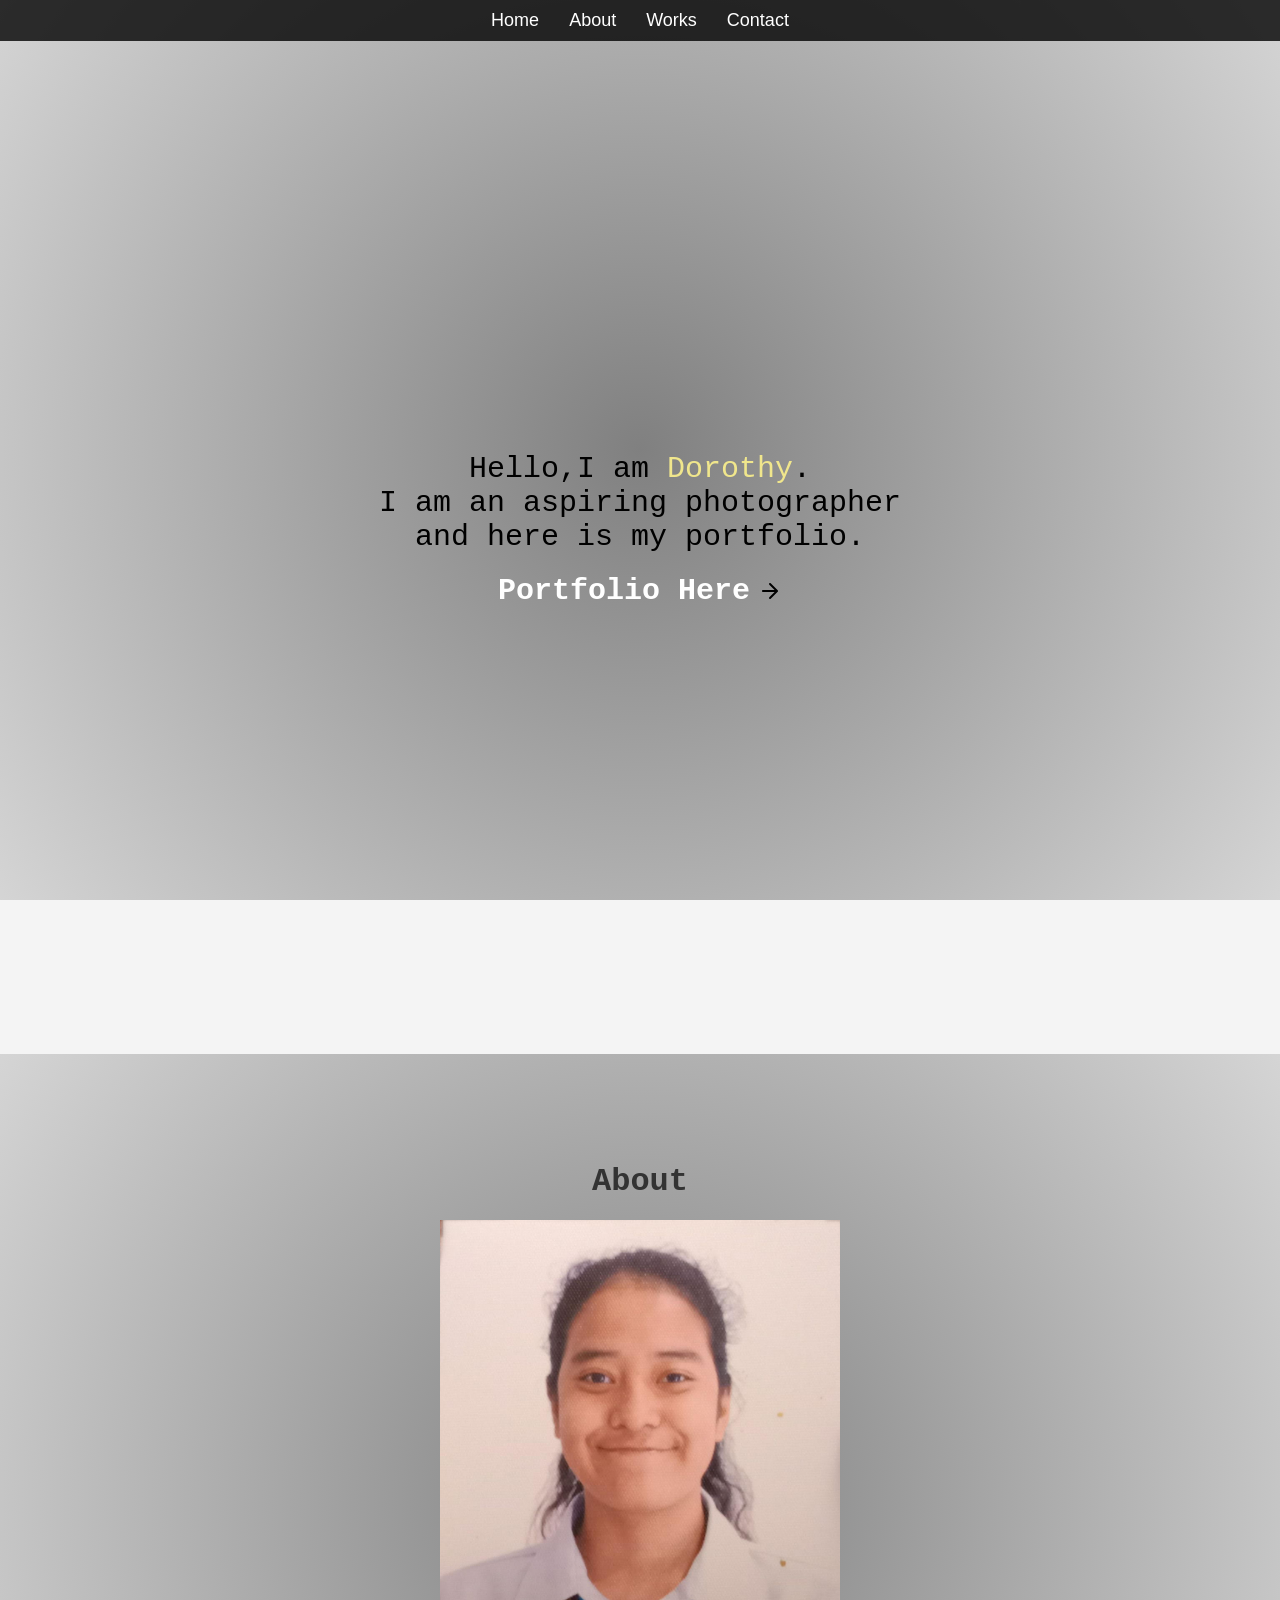
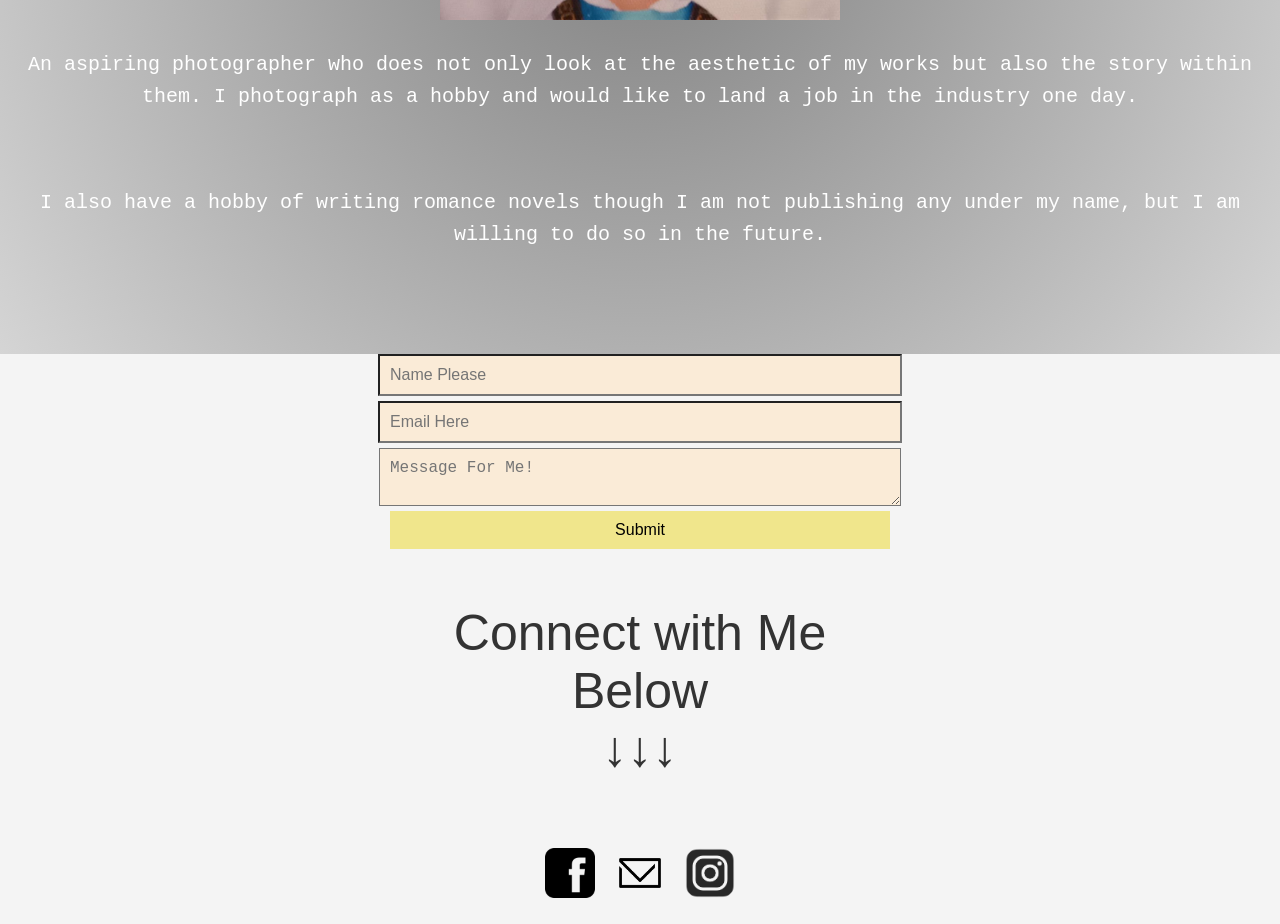
==== index.html @ fb5cefd1 "Update index.html" ====
<!DOCTYPE html>
<html lang="en"
<head>
  <meta charset="UTF-8" />
  <meta name="viewport" content=
  "width=device-width,initial-scale=1" />
  <title> Dorothy • Portfolio </title>
  <link rel="icon" href="fav.png" />
  <script defer="defer" src=
  "webpr.js"></script>
  <link href="main.css" rel="stylesheet" />
</head>
<body>
  
  <div class="hero" id="hero">
    <div class="canvas">
      <canvas class="connecting-dots"></canvas>
    </div>
    <div class="heading">
      <div class="heading__line-1">
        Hello,I am<span style="color:khaki"> Dorothy</span>.
      </div>
      <div class="heading__line-2">
        I am an aspiring photographer
        <br>
        and here is my portfolio.
      </div><a href="#about" class="heading__link">
      <div class="heading-cta">
        Portfolio Here <svg class="heading__arrow"
        xmlns="http://www.w3.org/2000/svg" width="24" height="24"
        viewbox="0 0 24 24">
        <title>arrow-right</title>
        <path d=
        "M11.293 5.707l5.293 5.293h-11.586c-0.552 0-1 0.448-1 1s0.448 1 1 1h11.586l-5.293 5.293c-0.391 0.391-0.391 1.024 0 1.414s1.024 0.391 1.414 0l7-7c0.092-0.092 0.166-0.202 0.217-0.324 0.101-0.245 0.101-0.521 0-0.766-0.049-0.118-0.121-0.228-0.217-0.324l-7-7c-0.391-0.391-1.024-0.391-1.414 0s-0.391 1.024 0 1.414z">
        </path></svg>
      </div></a>
    </div>
  </div>
  <nav class="navigation-bar">
    <ul class="navigation">
      <li class="navigation__item navigation__item--active" id=
      "nav-hero">
        <a href="#hero">Home</a>
      </li>
      <li class="navigation__item" id="nav-about">
        <a href="#about">About</a>
      </li>
      <li class="navigation__item" id="nav-projects">
        <a href="#projects">Works</a>
      </li>
      <li class="navigation__item" id="nav-contact">
        <a href="#contact">Contact</a>
      </li>
    </ul>
  </nav>
  <div class="main-bg">
    <div class="canvas">
      <canvas class="canvas-2"></canvas>
    </div>
  </div>
  <section class="about" id="about">
    <h2 class="about__heading">About</h2>
    <div class="about__content">
      <div class="about__image-image"><img src="unnamed.jpg" width="400" height="400" </div>
     
           
        <p class="profile__intro"> An aspiring photographer who does not only look at the aesthetic of my works but also the story within them. I photograph as a hobby and would like to land a job in the industry one day. </p>
        <br>
        <p class="another__intro"> I also have a hobby of writing romance novels though I am not publishing any under my name, but I am willing to do so in the future.</p>
      </div>
     
  </section>
  <form class="contactform" action=
  form action="https://submit-form.com/<form-id>" method="post">
    <input class="contactform-name" name="name" placeholder=
    "Name Please" /> <input class="contactform-email" type="email"
    name="_replyto" placeholder="Email Here" /> 
    <textarea class="contactform-message" name="message"
    placeholder="Message For Me!"></textarea>
   </div><button type="button" id=
      "form-submit">Submit</button>
    </div>
</section>
<section>
  <p class="socialstext"> Connect with Me <br> Below <br> ↓↓↓ </p>
  <div class="socials">
    <a href="https://m.me/haiganae" target="_blank">
    <div class="socials__facebook"><img src=
    "fb.png" alt=
    "fb" width="20" height="20" /> </div></a>
    <a href="mailto: dorothyemmanuelle@gmail.com" target=
    "_blank">
    <div class="socials__email"><img src=
    "mail.png" width="30" height="20" /></div></a>
     <a href="https://www.instagram.com/haiganae?igsh=MWhiOTZvc3g1djZpZg==" target=
    "_blank">
    <div class="socials__insta"><img src=
    "insta.png" alt=
    "insta" width="20" height="20" /></div></a>

    </section>
</body>
</html>
---- main.css ----
body, html {
  margin: 0;
  padding: 0;
  box-sizing: border-box;
  font-family: Arial, sans-serif;
  background-color: #f4f4f4;
  color: #333;
  scroll-behavior: smooth;
      transition: background-color 0.3s, color 0.3s;
      font-family: Arial, sans-serif;
 }
 
.hero {
  display: flex;
  flex-direction: column;
  justify-content: center;
  align-items: center;
  height: 100vh;
  background: rgb(128,128,128);
background: radial-gradient(circle, rgba(128,128,128,1) 0%, rgba(255,255,255,1) 150%);
  color: #000;
  position: relative;
  text-align: center;
  font-family: 'Courier New', Courier, monospace;
  font-size: 30px;
}

.hero .heading span {
  color: #ff5252;
}

.hero a {
  color: #fff;
  text-decoration: none;
  font-weight: bold;
}

.hero .heading__link {
  margin-top: 20px;
  display: inline-block;
}

.heading-cta {
  display: flex;
  align-items: center;
  gap: 8px;
}

nav.navigation-bar {
  position: fixed;
  top: 0;
  width: 100%;
  background: rgba(0, 0, 0, 0.8);
  color: #fff;
  z-index: 10;
}

.navigation {
  list-style: none;
  display: flex;
  justify-content: center;
  padding: 10px 0;
  margin: 0;
}
.heading__link :hover {
  font-size: 20px;
  margin: 20px 0;
  line-height: 1.6;
  color: khaki;
}
nav.navigation-bar :hover {
  color: khaki;
}
.navigation__item {
  margin: 0 15px;
}

.navigation__item a {
  color: #fff;
  text-decoration: none;
  font-size: 18px;
}


.about {
  display: flex;
  flex-direction: column;
  justify-content: center;
  align-items: center;
  height: 100vh;
  background: rgb(128,128,128);
background: radial-gradient(circle, rgba(128,128,128,1) 0%, rgba(255,255,255,1) 150%);
  color: #000;
  position: relative;
  text-align: center;
  font-family: 'Courier New', Courier, monospace;
  font-size: 30px;
}

.about h2, .contact h2 {
  font-size: 2rem;
  margin-bottom: 20px;
  color: #333;
}

.profile__intro {
  font-size: 20px;
  margin: 20px 0;
  line-height: 1.6;
  color: white;
}

.another__intro {
  font-size: 20px;
  margin: 20px 0;
  line-height: 1.6;
  color: white;
}

.contactform {
  display: flex;
  flex-direction: column;
  gap: 5px;
}


.projecttitle {
  font-size: 30px;
  margin: 20px 0;
  line-height: 1.6;
  color: white;
}

.projectdescription {
  font-size: 20px;
  margin: 20px 0;
  line-height: 1.6;
  color: white;
}

.project__image-image {
  column-gap: 50% 50%
}

.projectlink :hover {
  color: khaki;
}

.contactform input, .contactform textarea, .contactform button {
  padding: 10px;
  font-size: 1rem;
  width: 100%;
  max-width: 500px;
  margin: 0 auto;
  background: antiquewhite;
}

.contactform button {
  background-color: khaki;
  color: black;
  border: none;
  cursor: pointer;
  transition: background-color 0.3s;
}

.contactform button:hover {
  background-color: khaki
}
.contact {

padding: 100px;
  text-align: center;
  background-color: #fff;
  margin: 20px auto;
  max-width: 800px;
background: rgb(128,128,128);
background: radial-gradient(circle, rgba(128,128,128,1) 0%, rgba(255,255,255,1) 150%);
}

.socials {
  display: flex;
  justify-content: center;
  gap: 20px;
  padding: 20px 0;
  
}
.socialstext {
  display: flex;
  text-align: center;
  justify-content: center;
  font-size: 50px;
  
}
.socials__facebook img,
.socials__email img,
.socials__insta img {
  width: 50px;
  height: 50px;
  transition: transform 0.3s;
}

.socials__facebook img:hover,
.socials__email img:hover,
.socials__insta img:hover {
  transform: scale(1.2);
  color: khaki;
}
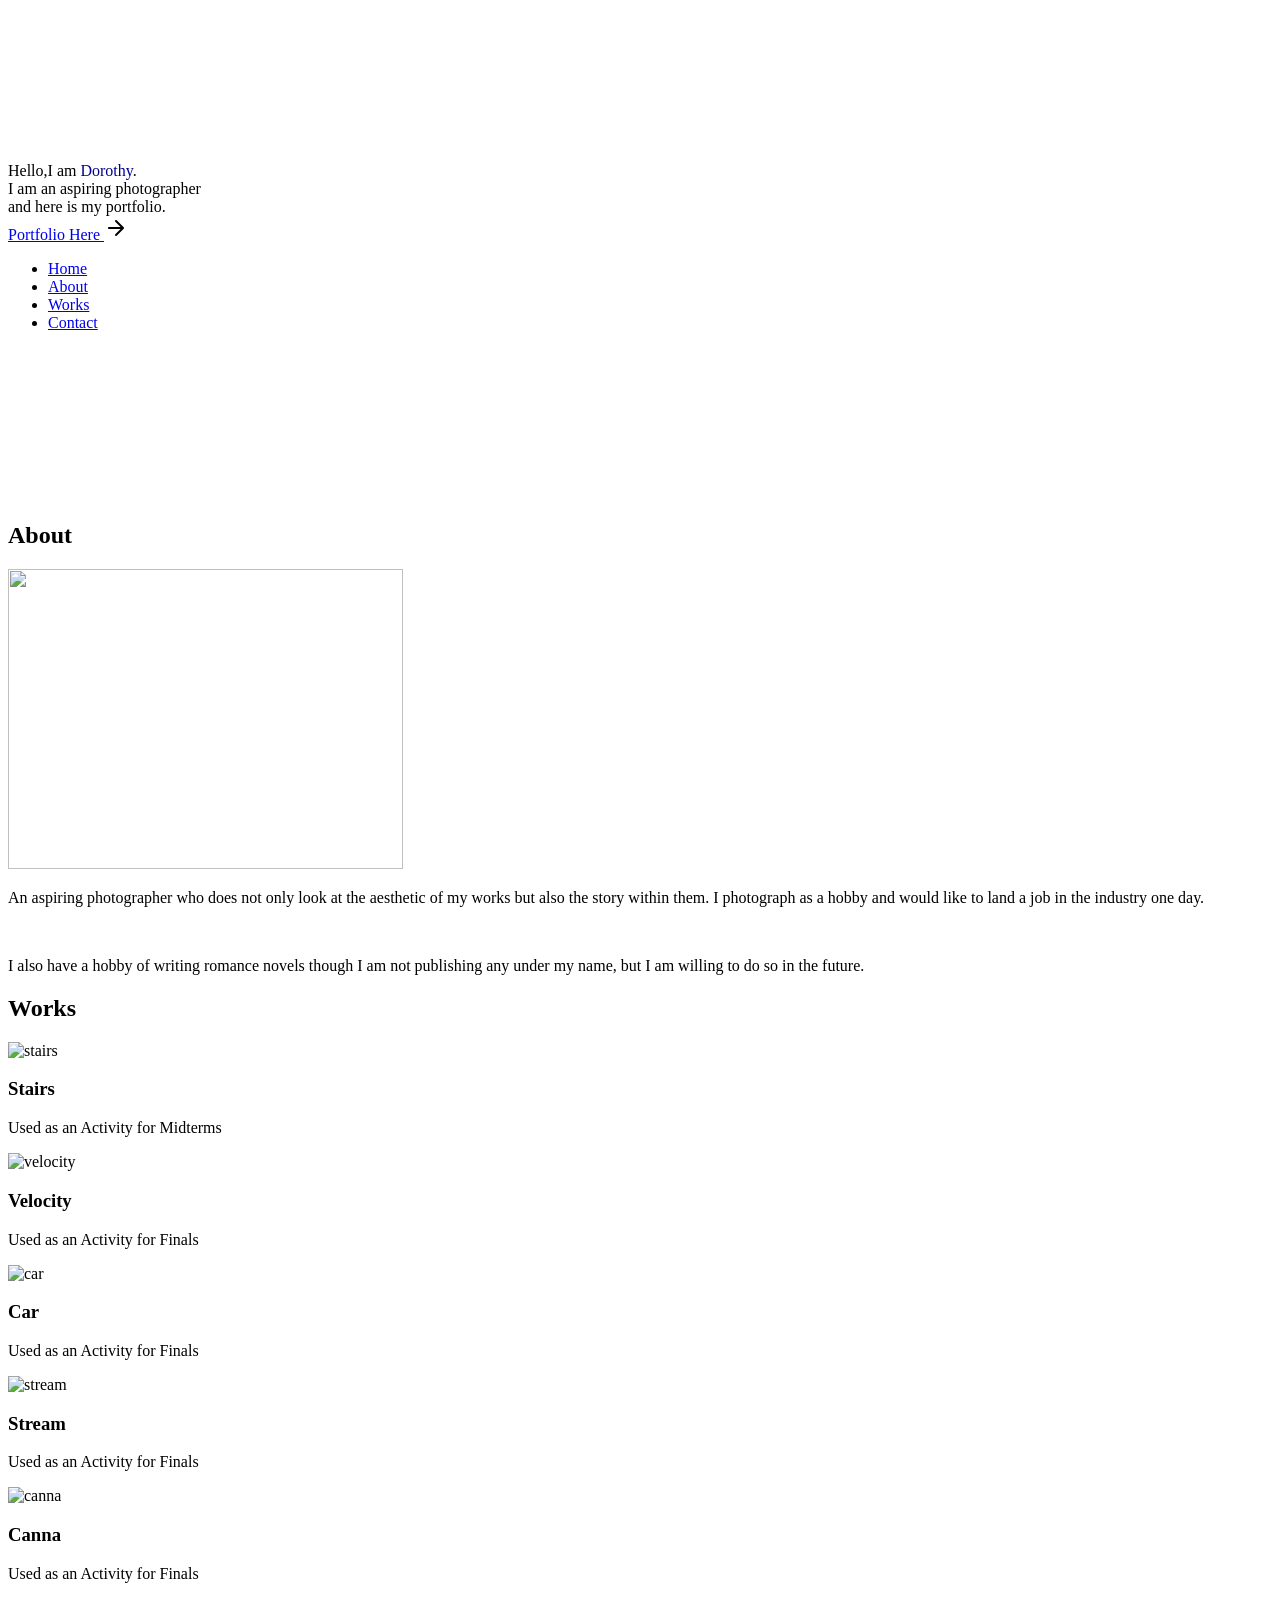
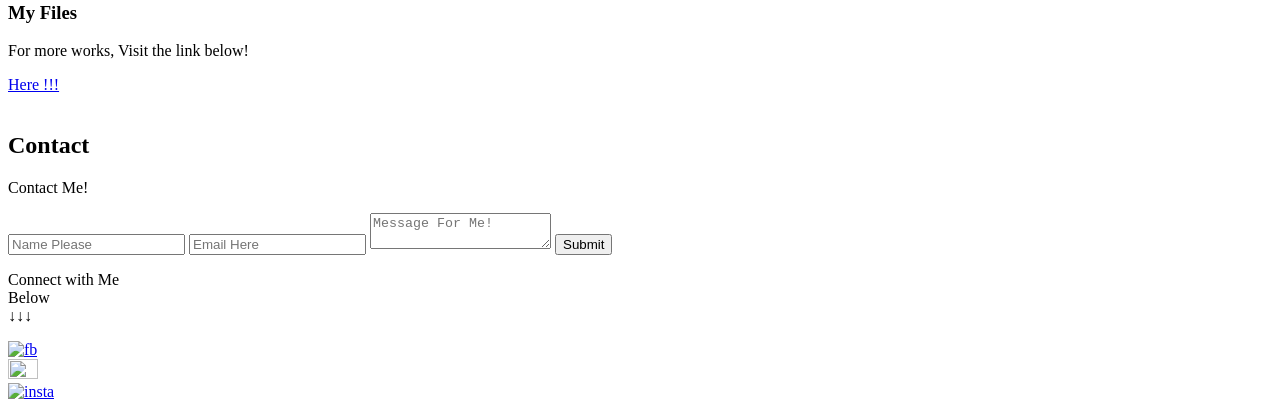
==== commit 497a5426: "Update index.html" ====
--- a/index.html
+++ b/index.html
@@ -8,23 +8,24 @@
   <link rel="icon" href="fav.png" />
   <script defer="defer" src=
   "webpr.js"></script>
-  <link href="main.css" rel="stylesheet" />
+  <link href="webprog.css" rel="stylesheet" />
 </head>
 <body>
   
-  <div class="hero" id="hero">
-    <div class="canvas">
+  <header class="hero" id="hero">
+    <section class="canvas">
       <canvas class="connecting-dots"></canvas>
-    </div>
+    </section>
     <div class="heading">
       <div class="heading__line-1">
-        Hello,I am<span style="color:khaki"> Dorothy</span>.
+        Hello,I am<span style="color: darkblue"> Dorothy</span>.
       </div>
       <div class="heading__line-2">
         I am an aspiring photographer
         <br>
         and here is my portfolio.
-      </div><a href="#about" class="heading__link">
+      </div>
+      <a href="#about" class="heading__link">
       <div class="heading-cta">
         Portfolio Here <svg class="heading__arrow"
         xmlns="http://www.w3.org/2000/svg" width="24" height="24"
@@ -35,7 +36,7 @@
         </path></svg>
       </div></a>
     </div>
-  </div>
+  </header>
   <nav class="navigation-bar">
     <ul class="navigation">
       <li class="navigation__item navigation__item--active" id=
@@ -61,7 +62,7 @@
   <section class="about" id="about">
     <h2 class="about__heading">About</h2>
     <div class="about__content">
-      <div class="about__image-image"><img src="unnamed.jpg" width="400" height="400" </div>
+      <div class="about__image-image"><img src="/wait/DSC00292.JPG" width="395" height="300"</div>
      
            
         <p class="profile__intro"> An aspiring photographer who does not only look at the aesthetic of my works but also the story within them. I photograph as a hobby and would like to land a job in the industry one day. </p>
@@ -70,34 +71,92 @@
       </div>
      
   </section>
-  <form class="contactform" action=
-  form action="https://submit-form.com/<form-id>" method="post">
-    <input class="contactform-name" name="name" placeholder=
-    "Name Please" /> <input class="contactform-email" type="email"
-    name="_replyto" placeholder="Email Here" /> 
-    <textarea class="contactform-message" name="message"
-    placeholder="Message For Me!"></textarea>
-   </div><button type="button" id=
-      "form-submit">Submit</button>
+  <section class="projects" id="projects">
+    <h2 class="projects__heading"> Works</h2>
+    <div class="project project-left">
+      <div class="project__image-container weather">
+        <div class="project__image-image"><img src=
+        "/wait/DSC00076.jpg" alt="stairs" width="300" height="200" /></div>
+      </div></a>
+      <div class="projectinfo">
+        <h3 class="projecttitle">Stairs</h3>
+        <p class="projectdescription"> Used as an Activity for Midterms </p>
+    <div class="project project-right">
+      <div class="project__image-container weather">
+        <div class="project__image-image"><img src=
+        "/wait/DSC00370.jpg" alt="velocity" width="200" height="300" /></div>
+      <div class="projectinfo">
+        <h3 class="projecttitle">Velocity</h3>
+        <p class="projectdescription"> Used as an Activity for Finals</p>
+    <div class="project project-left">
+      <div class="project__image-container retro">
+        <div class="project__image-image"><img src=
+        "/wait/DSC09809.jpg" alt="car" width="300" height="200" /></div>
+      </div></a>
+      <div class="projectinfo">
+        <h3 class="projecttitle">Car</h3>
+        <p class="projectdescription">Used as an Activity for Finals</p>
+         <div class="project project-right">
+      <div class="project__image-container weather">
+        <div class="project__image-image"><img src=
+        "/wait/IMG_9736 (1).jpg" alt="stream" width="300" height="200" /></div>
+      <div class="projectinfo">
+        <h3 class="projecttitle">Stream</h3>
+        <p class="projectdescription"> Used as an Activity for Finals</p>
+      <div class="project project-left">
+      <div class="project__image-container weather">
+        <div class="project__image-image"><img src=
+        "/wait/IMG_9738.jpg" alt="canna" width="300" height="200" /></div>
+      </div></a>
+      <div class="projectinfo">
+        <h3 class="projecttitle">Canna</h3>
+        <p class="projectdescription"> Used as an Activity for Finals </p>
+        <div class="project project-right">
+      <div class="projectinfo">
+        <h3 class="projecttitle"> My Files </h3>
+        <p class="projectdescription">For more works, Visit the link below! </p><a href=
+        "https://drive.google.com/drive/folders/1KV0dJxKA_1J5vq0ZAIaZlIlsQEh8Uzn2" target="_blank">
+        <div class="projectlink">
+          Here !!!
+      <div class="project__image-container todo">
+        <div class="project__image-image"><img src=
+        "imgs/todo.af05ff37bdc5302d22530d5631e136cd.png" alt=
+        "" /></div>
+      </div></a>
     </div>
-</section>
-<section>
-  <p class="socialstext"> Connect with Me <br> Below <br> ↓↓↓ </p>
-  <div class="socials">
-    <a href="https://m.me/haiganae" target="_blank">
-    <div class="socials__facebook"><img src=
-    "fb.png" alt=
-    "fb" width="20" height="20" /> </div></a>
-    <a href="mailto: dorothyemmanuelle@gmail.com" target=
-    "_blank">
-    <div class="socials__email"><img src=
-    "mail.png" width="30" height="20" /></div></a>
-     <a href="https://www.instagram.com/haiganae?igsh=MWhiOTZvc3g1djZpZg==" target=
-    "_blank">
-    <div class="socials__insta"><img src=
-    "insta.png" alt=
-    "insta" width="20" height="20" /></div></a>
-
     </section>
+  
+  <section class="contact" id="contact">
+    <h2 class="contact__heading section-heading">Contact</h2>
+    <p class="contacttext"> Contact Me! </p>
+    <form class="contactform" action=
+    form action="https://submit-form.com/<form-id>" method="post">
+      <input class="contactform-name" name="name" placeholder=
+      "Name Please" /> <input class="contactform-email" type="email"
+      name="_replyto" placeholder="Email Here" /> 
+      <textarea class="contactform-message" name="message"
+      placeholder="Message For Me!"></textarea>
+     </div><button type="button" id=
+        "form-submit">Submit</button>
+      </div>
+  </section>
+  <section>
+    <p class="socialstext"> Connect with Me <br> Below <br> ↓↓↓ </p>
+    <div class="socials">
+      <a href="https://m.me/haiganae" target="_blank">
+      <div class="socials__facebook"><img src=
+      "/wait/2168281.png" alt=
+      "fb" width="20" height="20" /> </div></a>
+      <a href="mailto: dorothyemmanuelle@gmail.com" target=
+      "_blank">
+      <div class="socials__email"><img src=
+      "/wait/3178158.png" width="30" height="20" /></div></a>
+       <a href="https://www.instagram.com/haiganae?igsh=MWhiOTZvc3g1djZpZg==" target=
+      "_blank">
+      <div class="socials__insta"><img src=
+      "/wait/1384015.png" alt=
+      "insta" width="20" height="20" /></div></a>
+ 
+      </section>
 </body>
-</html>
+  </html>
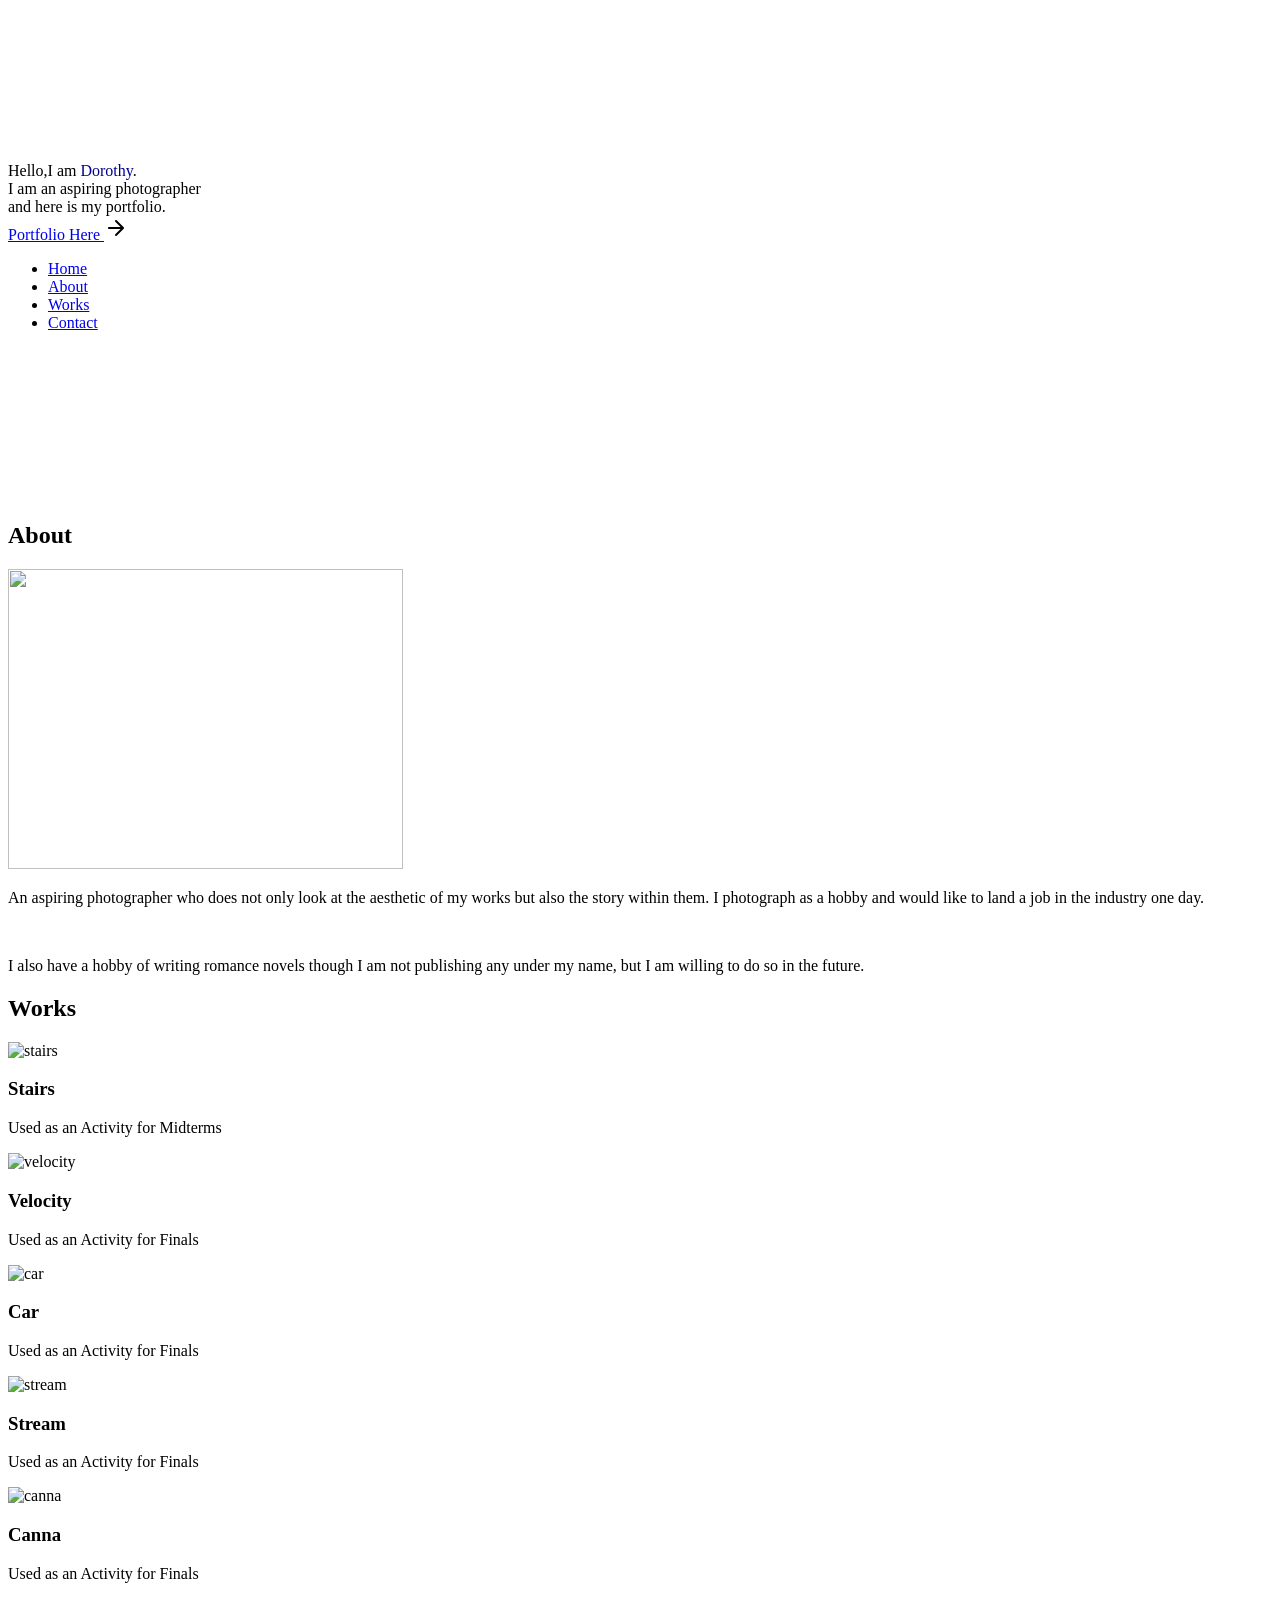
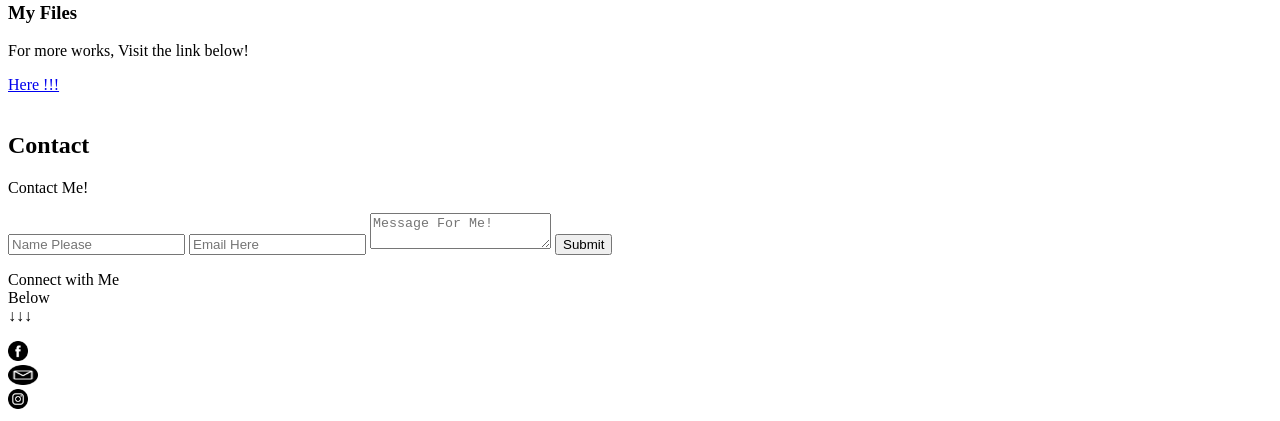
==== commit 1eff2563: "Update index.html" ====
--- a/index.html
+++ b/index.html
@@ -76,7 +76,7 @@
     <div class="project project-left">
       <div class="project__image-container weather">
         <div class="project__image-image"><img src=
-        "/wait/DSC00076.jpg" alt="stairs" width="300" height="200" /></div>
+        "Stairs.jpg" alt="stairs" width="300" height="200" /></div>
       </div></a>
       <div class="projectinfo">
         <h3 class="projecttitle">Stairs</h3>
@@ -84,14 +84,14 @@
     <div class="project project-right">
       <div class="project__image-container weather">
         <div class="project__image-image"><img src=
-        "/wait/DSC00370.jpg" alt="velocity" width="200" height="300" /></div>
+        "Velocity.jpg" alt="velocity" width="200" height="300" /></div>
       <div class="projectinfo">
         <h3 class="projecttitle">Velocity</h3>
         <p class="projectdescription"> Used as an Activity for Finals</p>
     <div class="project project-left">
       <div class="project__image-container retro">
         <div class="project__image-image"><img src=
-        "/wait/DSC09809.jpg" alt="car" width="300" height="200" /></div>
+        "Car.jpg" alt="car" width="300" height="200" /></div>
       </div></a>
       <div class="projectinfo">
         <h3 class="projecttitle">Car</h3>
@@ -99,14 +99,14 @@
          <div class="project project-right">
       <div class="project__image-container weather">
         <div class="project__image-image"><img src=
-        "/wait/IMG_9736 (1).jpg" alt="stream" width="300" height="200" /></div>
+        "Stream.jpg" alt="stream" width="300" height="200" /></div>
       <div class="projectinfo">
         <h3 class="projecttitle">Stream</h3>
         <p class="projectdescription"> Used as an Activity for Finals</p>
       <div class="project project-left">
       <div class="project__image-container weather">
         <div class="project__image-image"><img src=
-        "/wait/IMG_9738.jpg" alt="canna" width="300" height="200" /></div>
+        "Canna.jpg" alt="canna" width="300" height="200" /></div>
       </div></a>
       <div class="projectinfo">
         <h3 class="projecttitle">Canna</h3>
@@ -145,16 +145,16 @@
     <div class="socials">
       <a href="https://m.me/haiganae" target="_blank">
       <div class="socials__facebook"><img src=
-      "/wait/2168281.png" alt=
+      "2168281.png" alt=
       "fb" width="20" height="20" /> </div></a>
       <a href="mailto: dorothyemmanuelle@gmail.com" target=
       "_blank">
       <div class="socials__email"><img src=
-      "/wait/3178158.png" width="30" height="20" /></div></a>
+      "3178158.png" width="30" height="20" /></div></a>
        <a href="https://www.instagram.com/haiganae?igsh=MWhiOTZvc3g1djZpZg==" target=
       "_blank">
       <div class="socials__insta"><img src=
-      "/wait/1384015.png" alt=
+      "1384015.png" alt=
       "insta" width="20" height="20" /></div></a>
  
       </section>
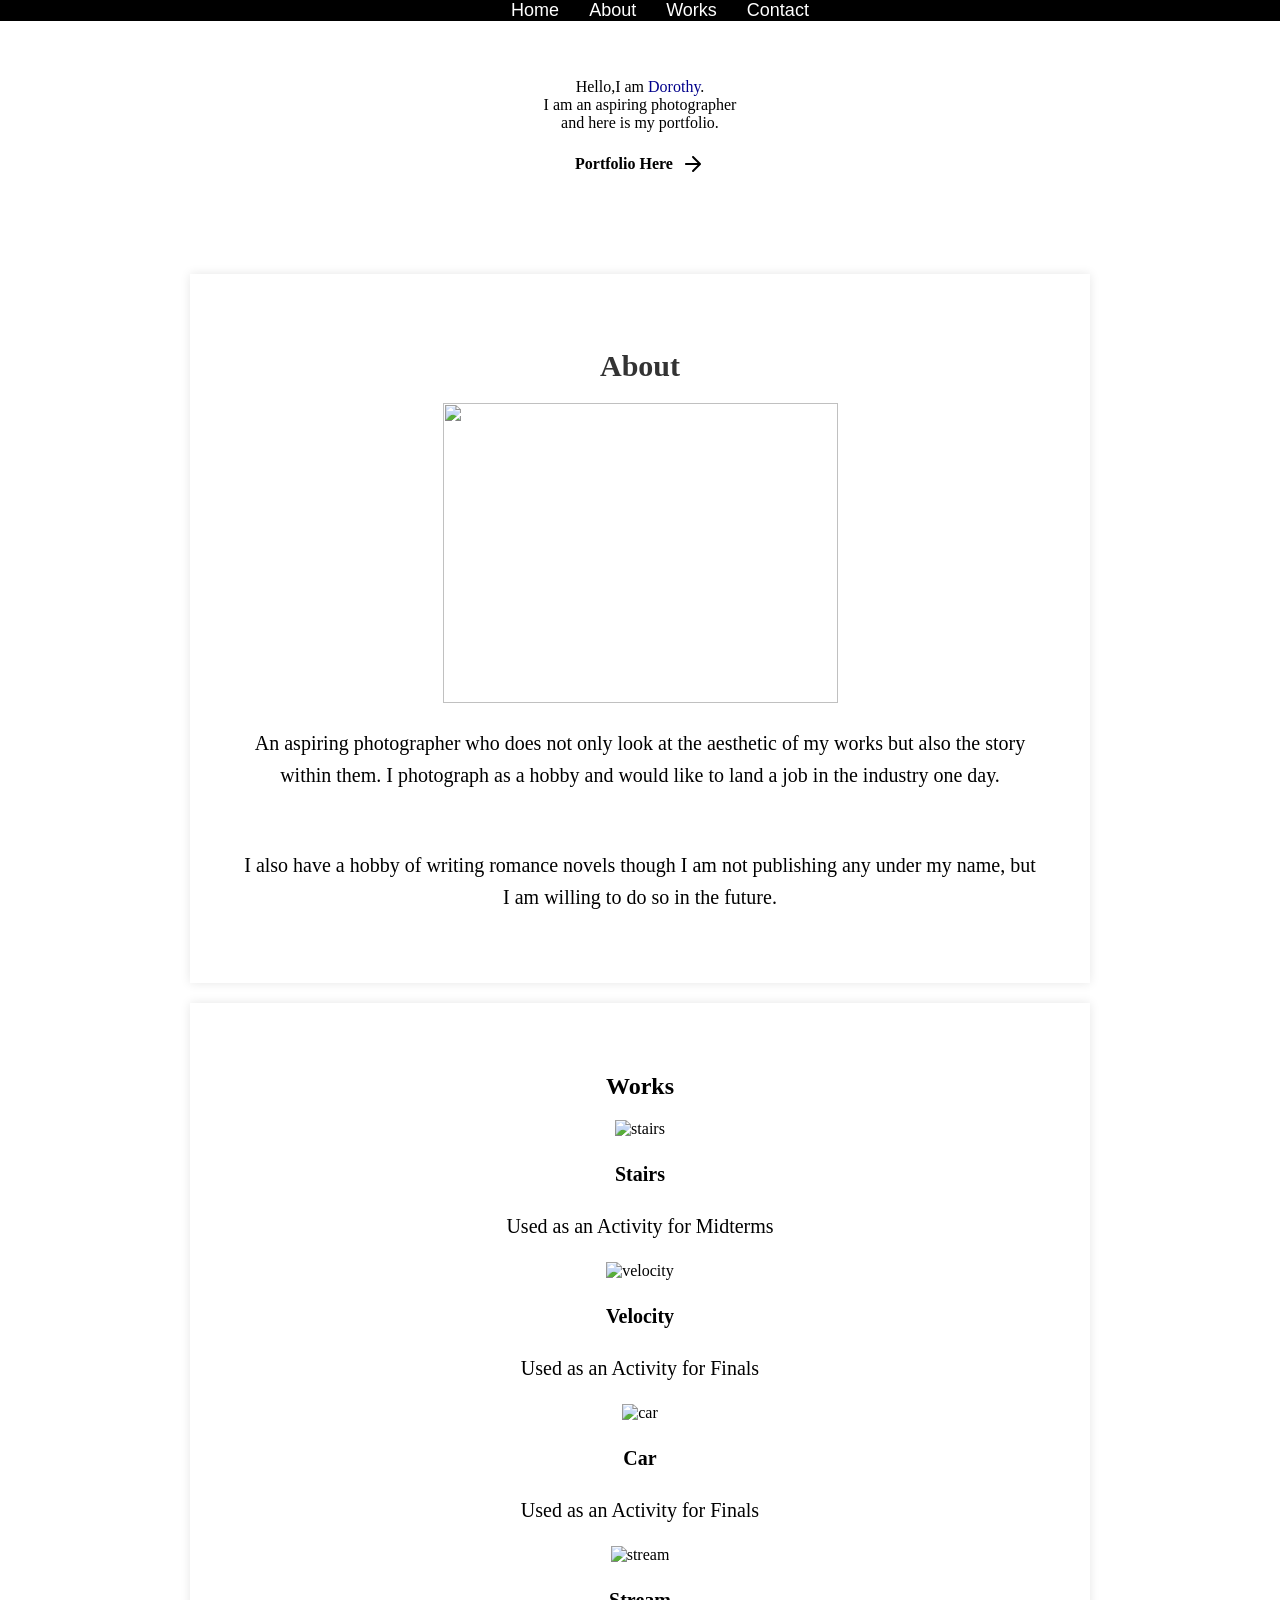
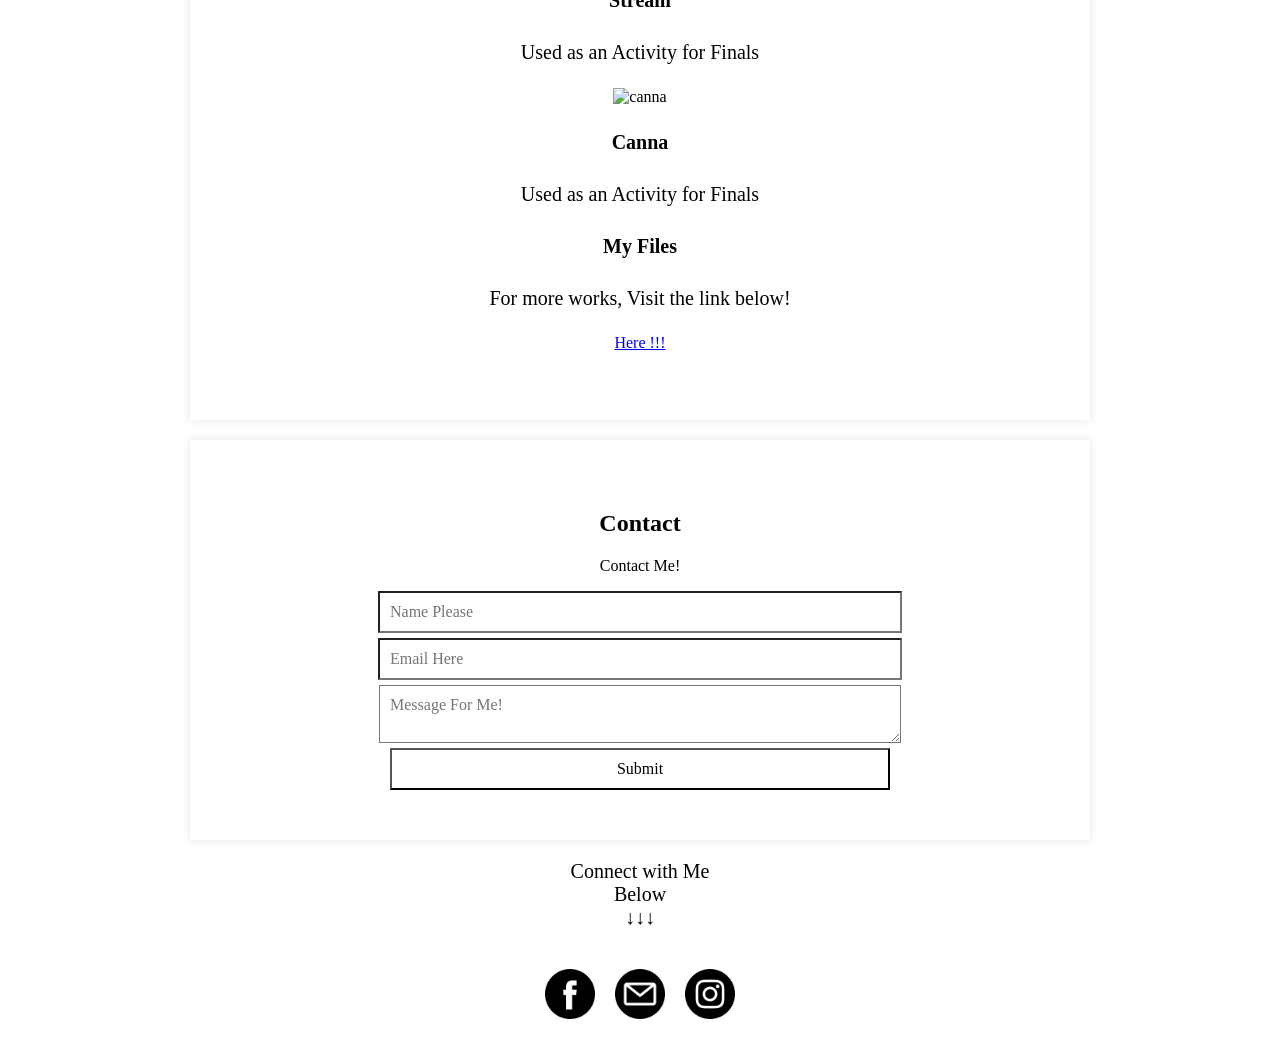
==== commit 6c480e2f: "Update index.html" ====
--- a/index.html
+++ b/index.html
@@ -8,7 +8,7 @@
   <link rel="icon" href="fav.png" />
   <script defer="defer" src=
   "webpr.js"></script>
-  <link href="webprog.css" rel="stylesheet" />
+  <link href="main.css" rel="stylesheet" />
 </head>
 <body>
   
--- a/main.css
+++ b/main.css
@@ -0,0 +1,200 @@
+body, html {
+  margin: 0;
+  padding: 0;
+  box-sizing: border-box;
+  font-family: Arial, sans-serif;
+  background-color: white;
+  color: black;
+  scroll-behavior: smooth;
+      transition: background-color 0.3s, color 0.3s;
+      font-family: Arial, sans-serif;
+ }
+
+.hero {
+  display: flex;
+  flex-direction: column;
+  justify-content: center;
+  align-items: center;
+  height: 100px;
+  background: white;
+  color: black;
+  position: relative;
+  text-align: center;
+  font-family: times Cambria, Cochin, Georgia, Times, 'Times New Roman', serif;
+}
+
+.hero .heading span {
+  color: darkblue;
+}
+
+.hero a {
+  color: black;
+  text-decoration: none;
+  font-weight: bold;
+}
+
+.hero .heading__link {
+  margin-top: 20px;
+  display: inline-block;
+}
+
+.heading-cta {
+  display: flex;
+  align-items: center;
+  gap: 8px;
+}
+
+nav.navigation-bar {
+  position: fixed;
+  top: 0;
+  width: 100%;
+  background: black;
+  color: white;
+  z-index: 10;
+}
+
+.navigation {
+  list-style: none;
+  display: flex;
+  justify-content: center;
+  padding: 10 0;
+  margin: 0;
+}
+.heading__link :hover {
+  font-size: 20px;
+  margin: 20px 0;
+  line-height: 1.6;
+  color: khaki;
+}
+nav.navigation-bar :hover {
+  color: khaki;
+}
+.navigation__item {
+  margin: 0 15px;
+}
+
+.navigation__item a {
+  color: #fff;
+  text-decoration: none;
+  font-size: 18px;
+}
+
+
+.about {
+  color:white;
+}
+
+.about, .contact, .projects {
+
+  padding: 50px;
+  text-align: center;
+  background-color: #fff;
+  margin: 20px auto;
+  max-width: 800px;
+  box-shadow: 0 0 10px rgba(0, 0, 0, 0.1);
+  background: white;
+  font-family: times Cambria, Cochin, Georgia, Times, 'Times New Roman', serif;
+}
+
+.about h2, .works h2 .contact h2 {
+  font-size: 30px;
+  margin-bottom: 20px;
+  color: #333;
+font-family: times Cambria, Cochin, Georgia, Times, 'Times New Roman', serif;
+}
+
+.profile__intro {
+  font-size: 20px;
+  margin: 20px 0;
+  line-height: 1.6;
+  color: black;
+  font-family: times Cambria, Cochin, Georgia, Times, 'Times New Roman', serif;
+}
+
+.another__intro {
+  font-size: 20px;
+  margin: 20px 0;
+  line-height: 1.6;
+  color: black;
+  font-family: times Cambria, Cochin, Georgia, Times, 'Times New Roman', serif;
+}
+
+.contactform {
+  display: flex;
+  flex-direction: column;
+  gap: 5px;
+}
+
+
+.projecttitle {
+  font-size: 20px;
+  margin: 20px 0;
+  line-height: 1.6;
+  color: Black;
+}
+
+.projectdescription {
+  font-size: 20px;
+  margin: 20px 0;
+  line-height: 1.6;
+  color: black;
+  font-family: times Cambria, Cochin, Georgia, Times, 'Times New Roman', serif;
+}
+
+.project__image-image {
+  column-gap: 50% 50%
+}
+
+.projectlink :hover {
+  color: darkblue;
+}
+
+.contactform input, .contactform textarea, .contactform button {
+  padding: 10px;
+  font-size: 1rem;
+  width: 100%;
+  max-width: 500px;
+  margin: 0 auto;
+  background: white;
+  font-family: times Cambria, Cochin, Georgia, Times, 'Times New Roman', serif;
+}
+
+.contactform button {
+  background-color: white;
+  color: black;
+  border: radius;
+  cursor: pointer;
+  transition: background-color 0.3s;
+  font-family: times Cambria, Cochin, Georgia, Times, 'Times New Roman', serif;
+  
+}
+
+.contactform button:hover {
+  background-color: white
+}
+.socialstext {
+  text-align: center;
+  font-family: times Cambria, Cochin, Georgia, Times, 'Times New Roman', serif;
+  font-size: 20px;
+}
+.socials {
+  display: flex;
+  justify-content: center;
+  gap: 20px;
+  padding: 20px 0;
+}
+
+.socials__facebook img,
+.socials__email img,
+.socials__insta img {
+  width: 50px;
+  height: 50px;
+  transition: transform 0.3s;
+}
+
+.socials__facebook img:hover,
+.socials__email img:hover,
+.socials__insta img:hover {
+  transform: scale(1.2);
+  color: darkblue;
+}
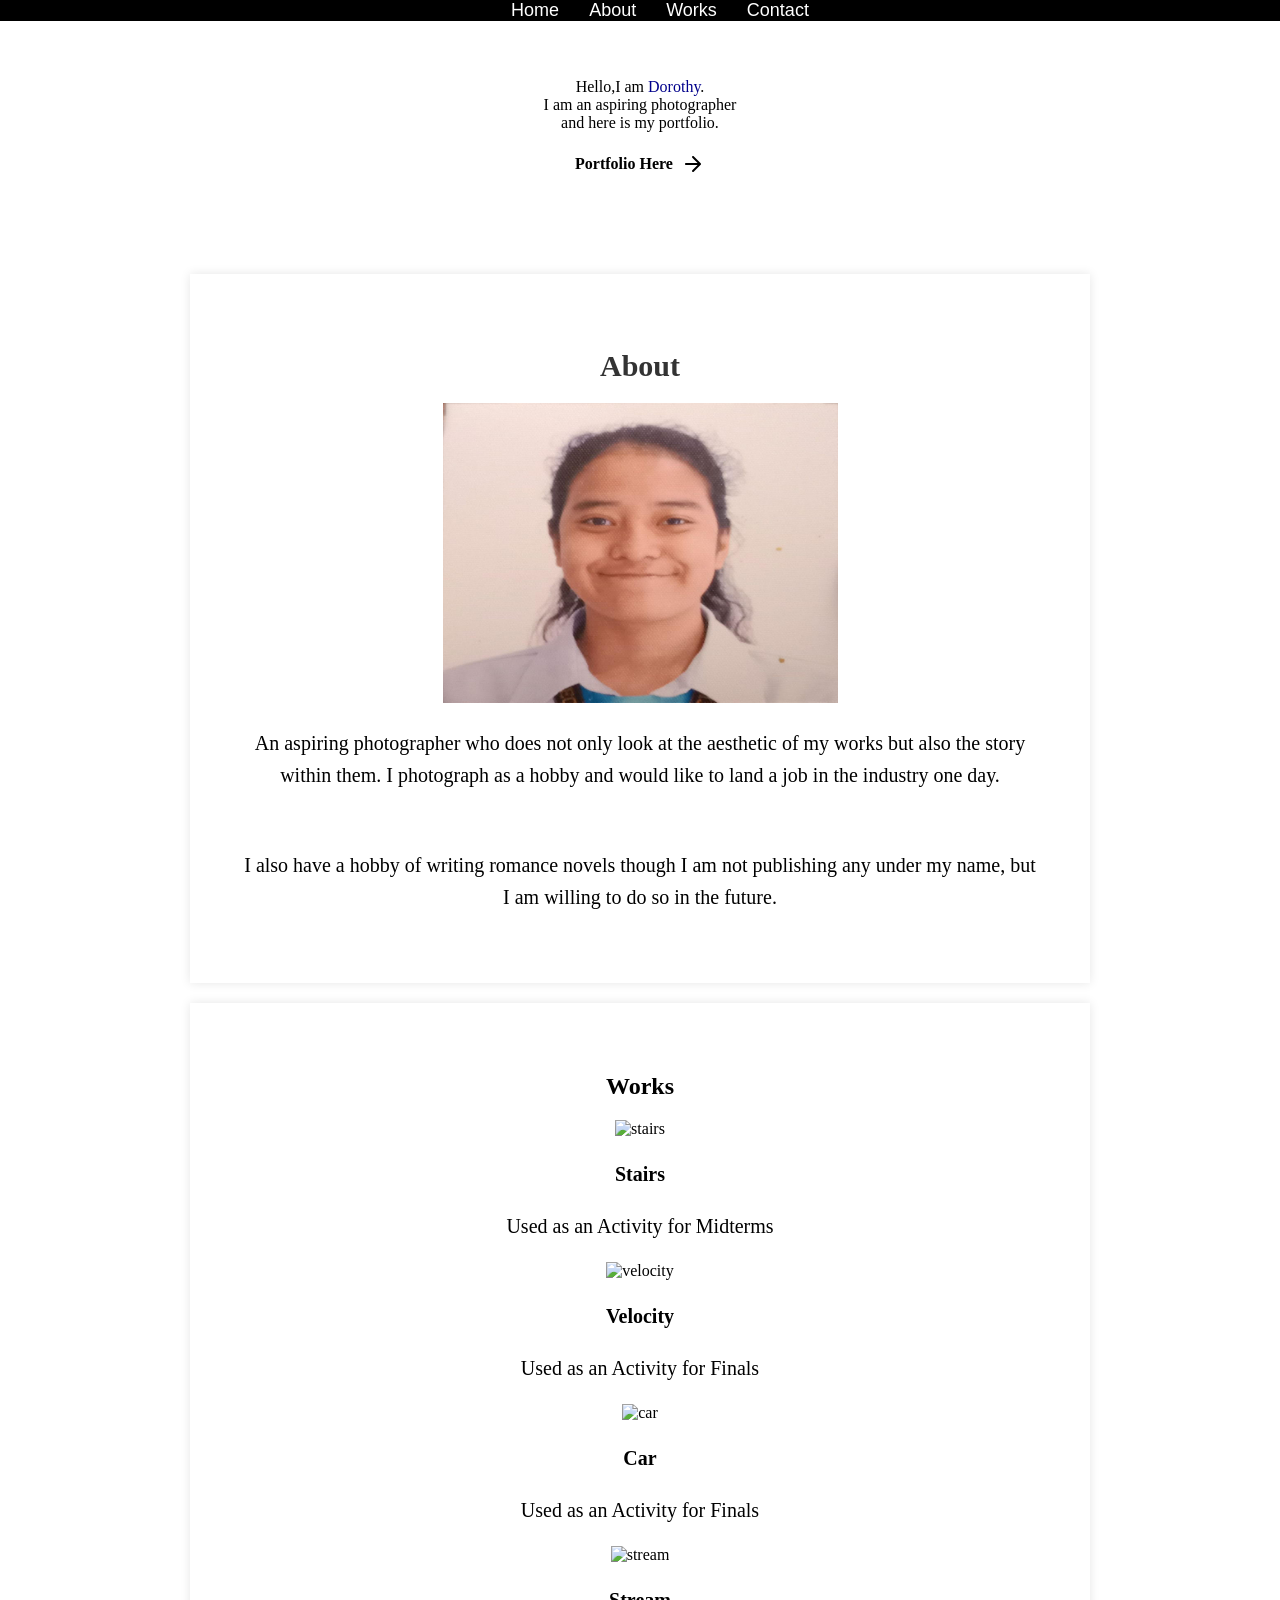
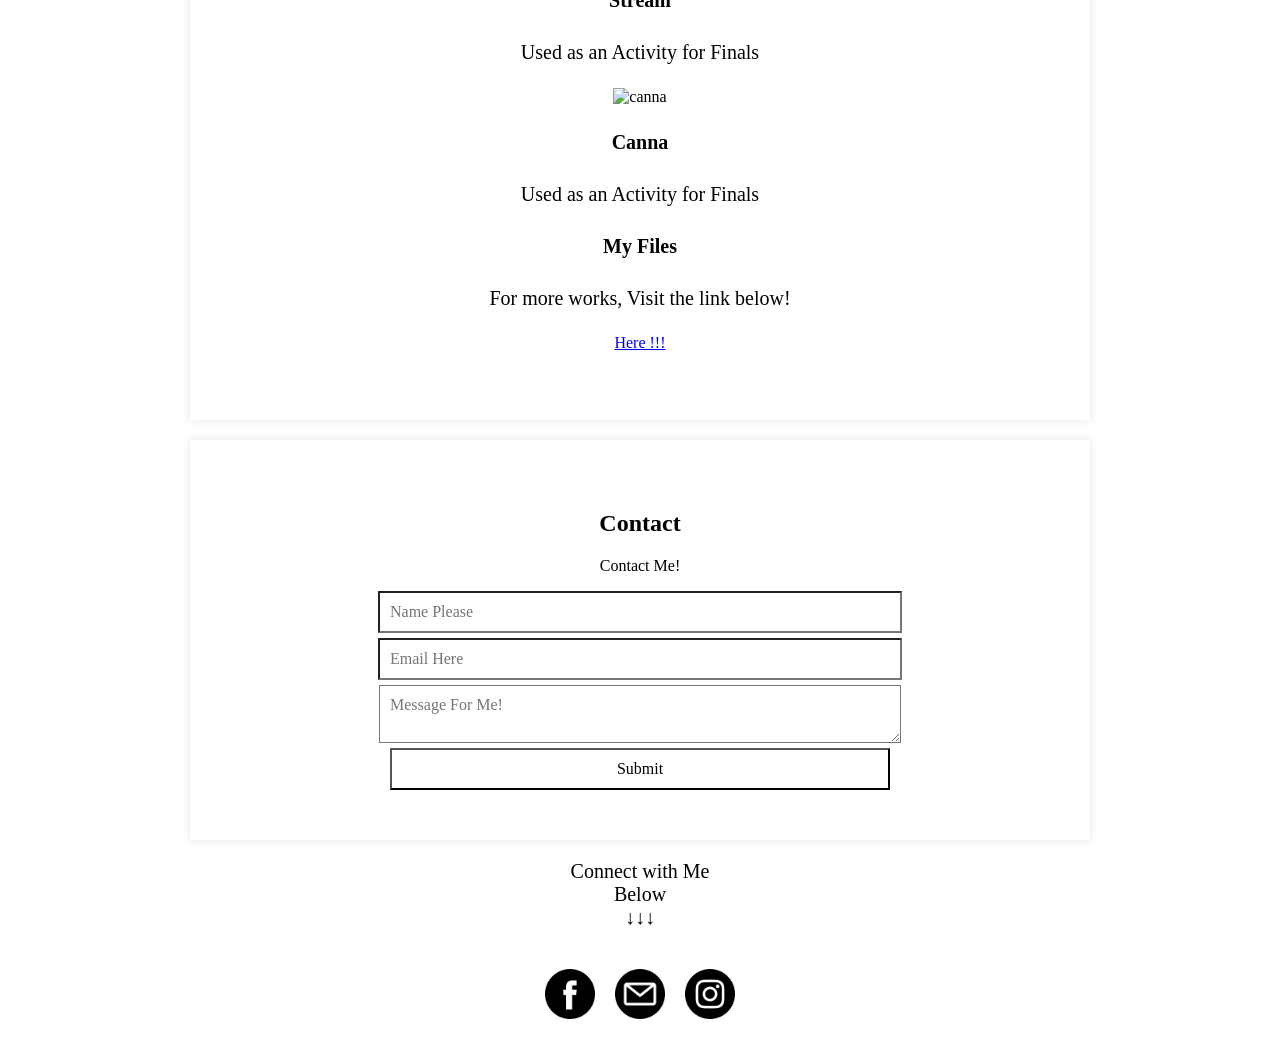
==== commit 3aa1fcb5: "Update index.html" ====
--- a/index.html
+++ b/index.html
@@ -62,7 +62,7 @@
   <section class="about" id="about">
     <h2 class="about__heading">About</h2>
     <div class="about__content">
-      <div class="about__image-image"><img src="/wait/DSC00292.JPG" width="395" height="300"</div>
+      <div class="about__image-image"><img src="unnamed.jpg" width="395" height="300"</div>
      
            
         <p class="profile__intro"> An aspiring photographer who does not only look at the aesthetic of my works but also the story within them. I photograph as a hobby and would like to land a job in the industry one day. </p>
@@ -84,7 +84,7 @@
     <div class="project project-right">
       <div class="project__image-container weather">
         <div class="project__image-image"><img src=
-        "Velocity.jpg" alt="velocity" width="200" height="300" /></div>
+        "Velocity" alt="velocity" width="200" height="300" /></div>
       <div class="projectinfo">
         <h3 class="projecttitle">Velocity</h3>
         <p class="projectdescription"> Used as an Activity for Finals</p>
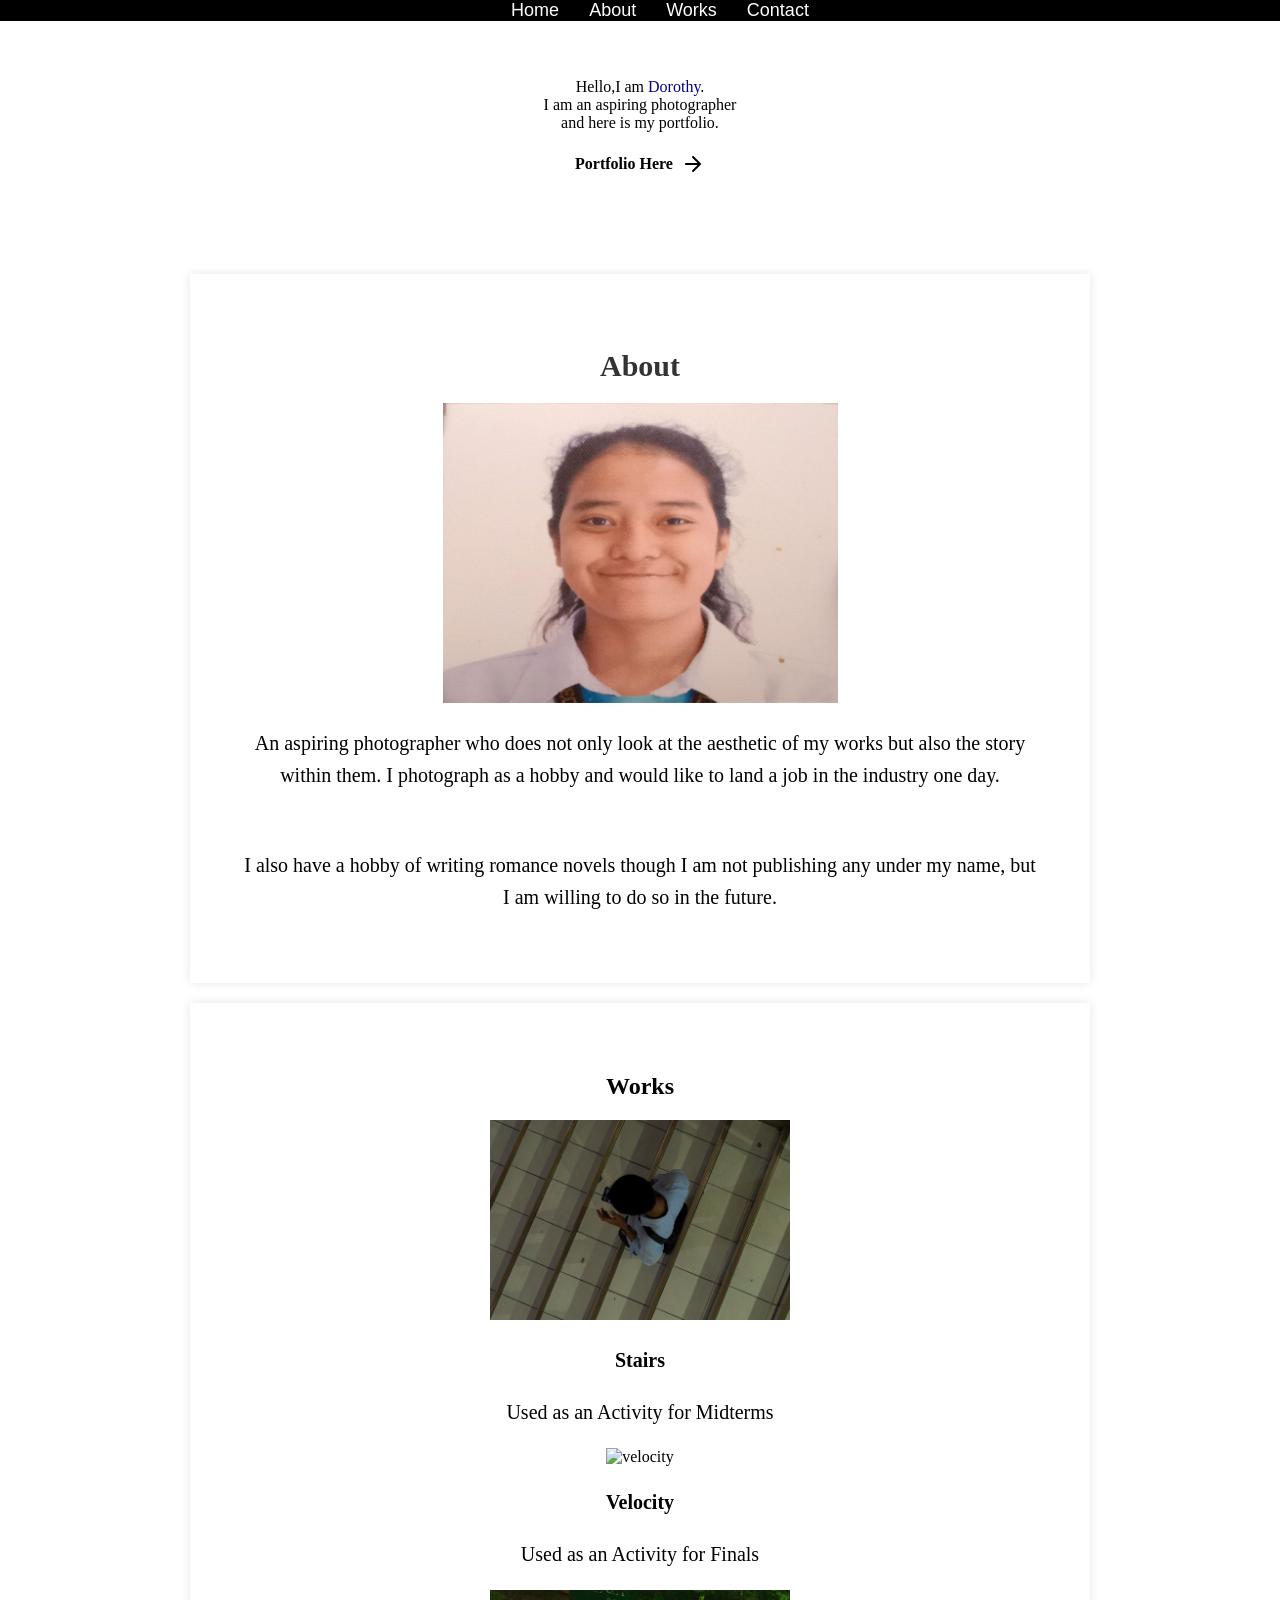
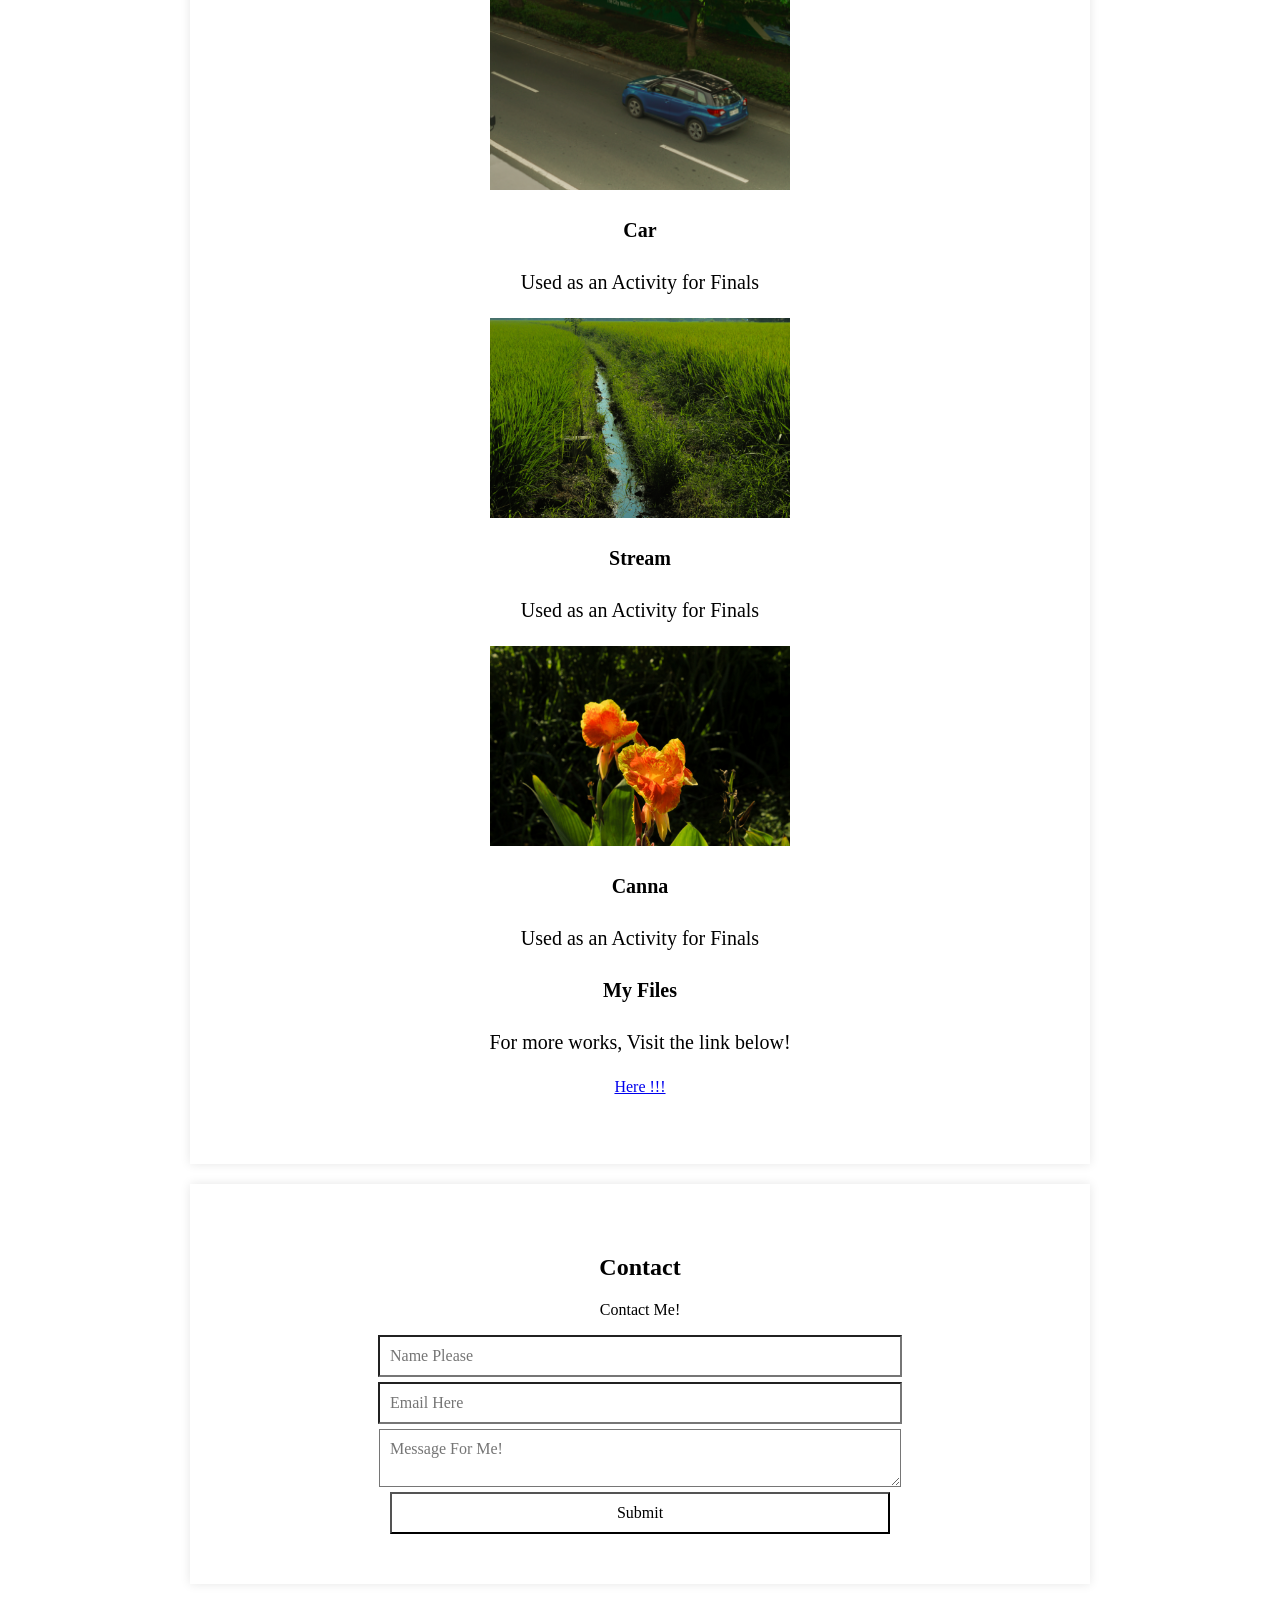
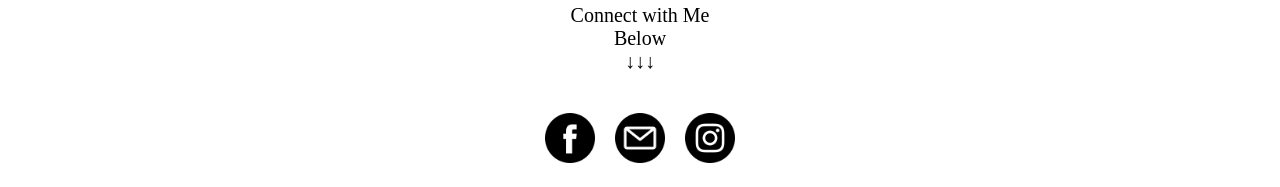
==== commit a1dee2ad: "Update index.html" ====
--- a/index.html
+++ b/index.html
@@ -76,7 +76,7 @@
     <div class="project project-left">
       <div class="project__image-container weather">
         <div class="project__image-image"><img src=
-        "Stairs.jpg" alt="stairs" width="300" height="200" /></div>
+        "Stairs" alt="stairs" width="300" height="200" /></div>
       </div></a>
       <div class="projectinfo">
         <h3 class="projecttitle">Stairs</h3>
@@ -91,7 +91,7 @@
     <div class="project project-left">
       <div class="project__image-container retro">
         <div class="project__image-image"><img src=
-        "Car.jpg" alt="car" width="300" height="200" /></div>
+        "Car" alt="car" width="300" height="200" /></div>
       </div></a>
       <div class="projectinfo">
         <h3 class="projecttitle">Car</h3>
@@ -99,14 +99,14 @@
          <div class="project project-right">
       <div class="project__image-container weather">
         <div class="project__image-image"><img src=
-        "Stream.jpg" alt="stream" width="300" height="200" /></div>
+        "Stream" alt="stream" width="300" height="200" /></div>
       <div class="projectinfo">
         <h3 class="projecttitle">Stream</h3>
         <p class="projectdescription"> Used as an Activity for Finals</p>
       <div class="project project-left">
       <div class="project__image-container weather">
         <div class="project__image-image"><img src=
-        "Canna.jpg" alt="canna" width="300" height="200" /></div>
+        "Canna" alt="canna" width="300" height="200" /></div>
       </div></a>
       <div class="projectinfo">
         <h3 class="projecttitle">Canna</h3>
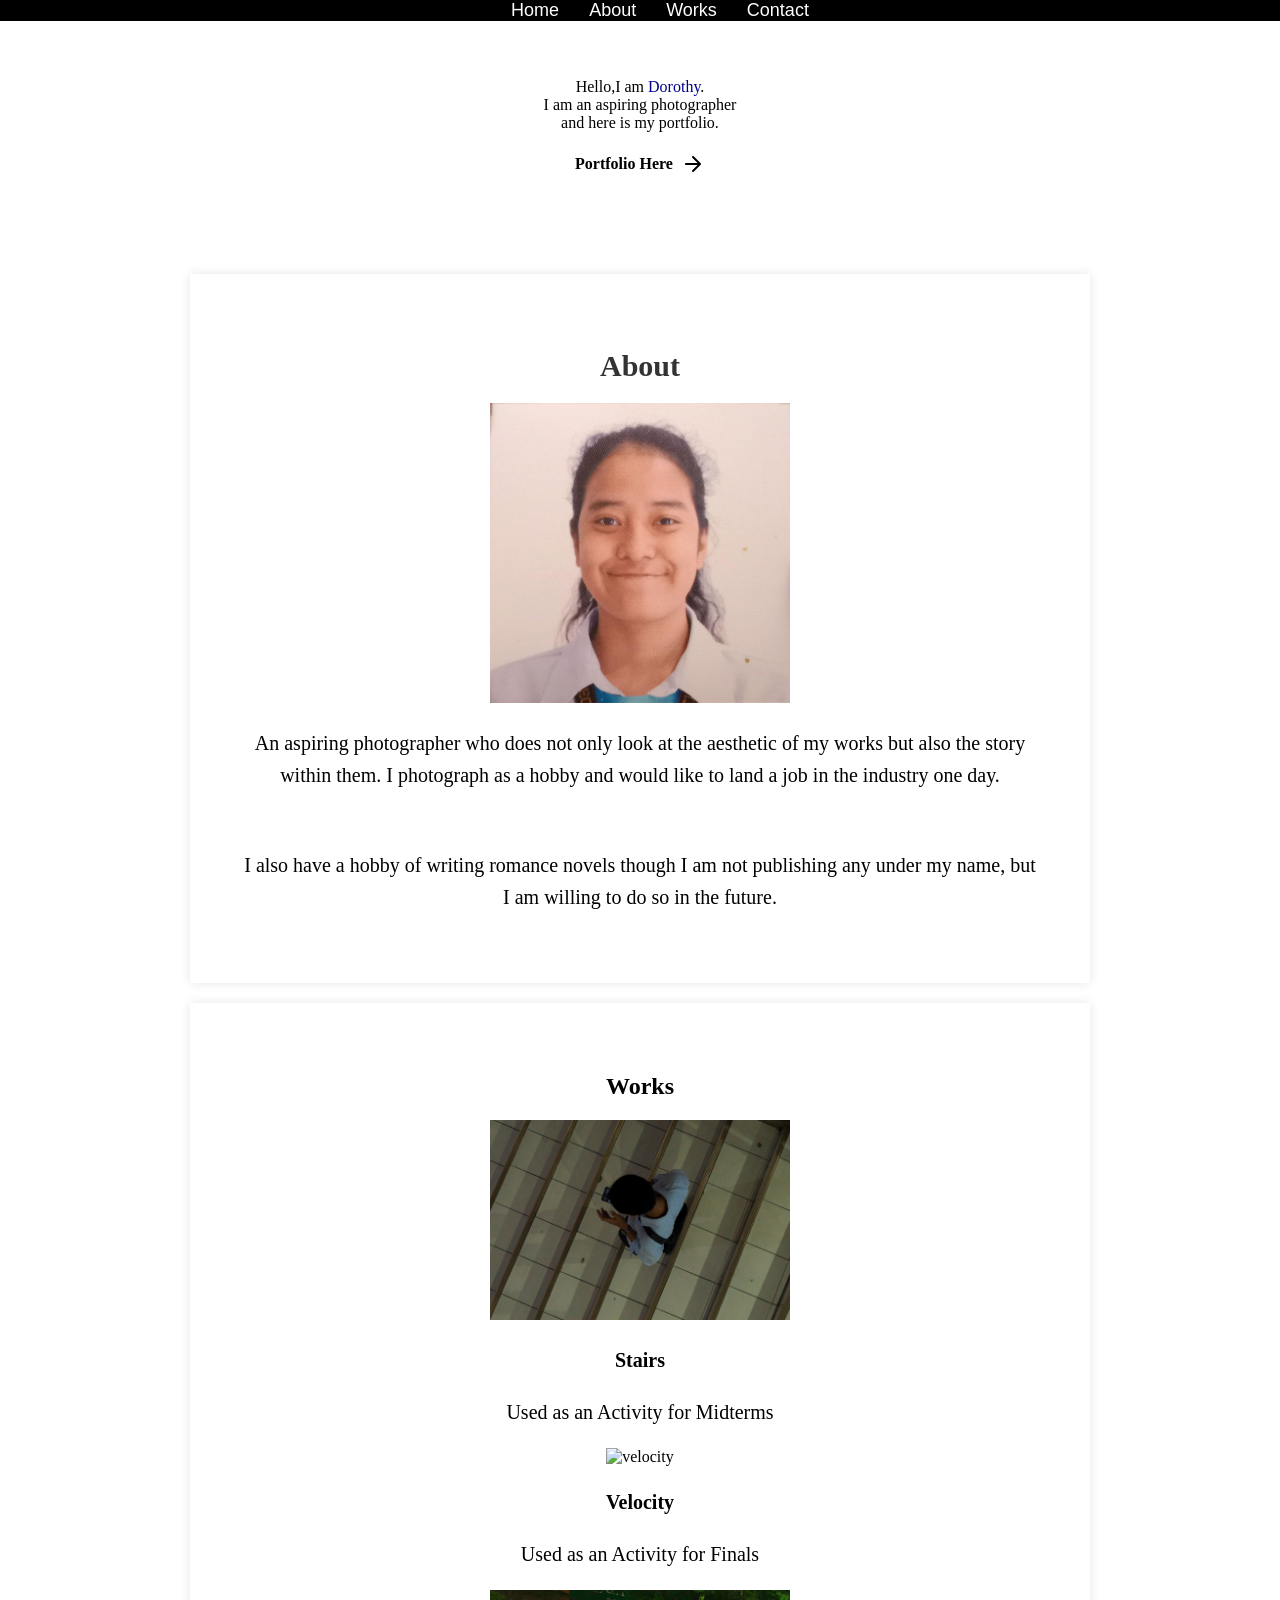
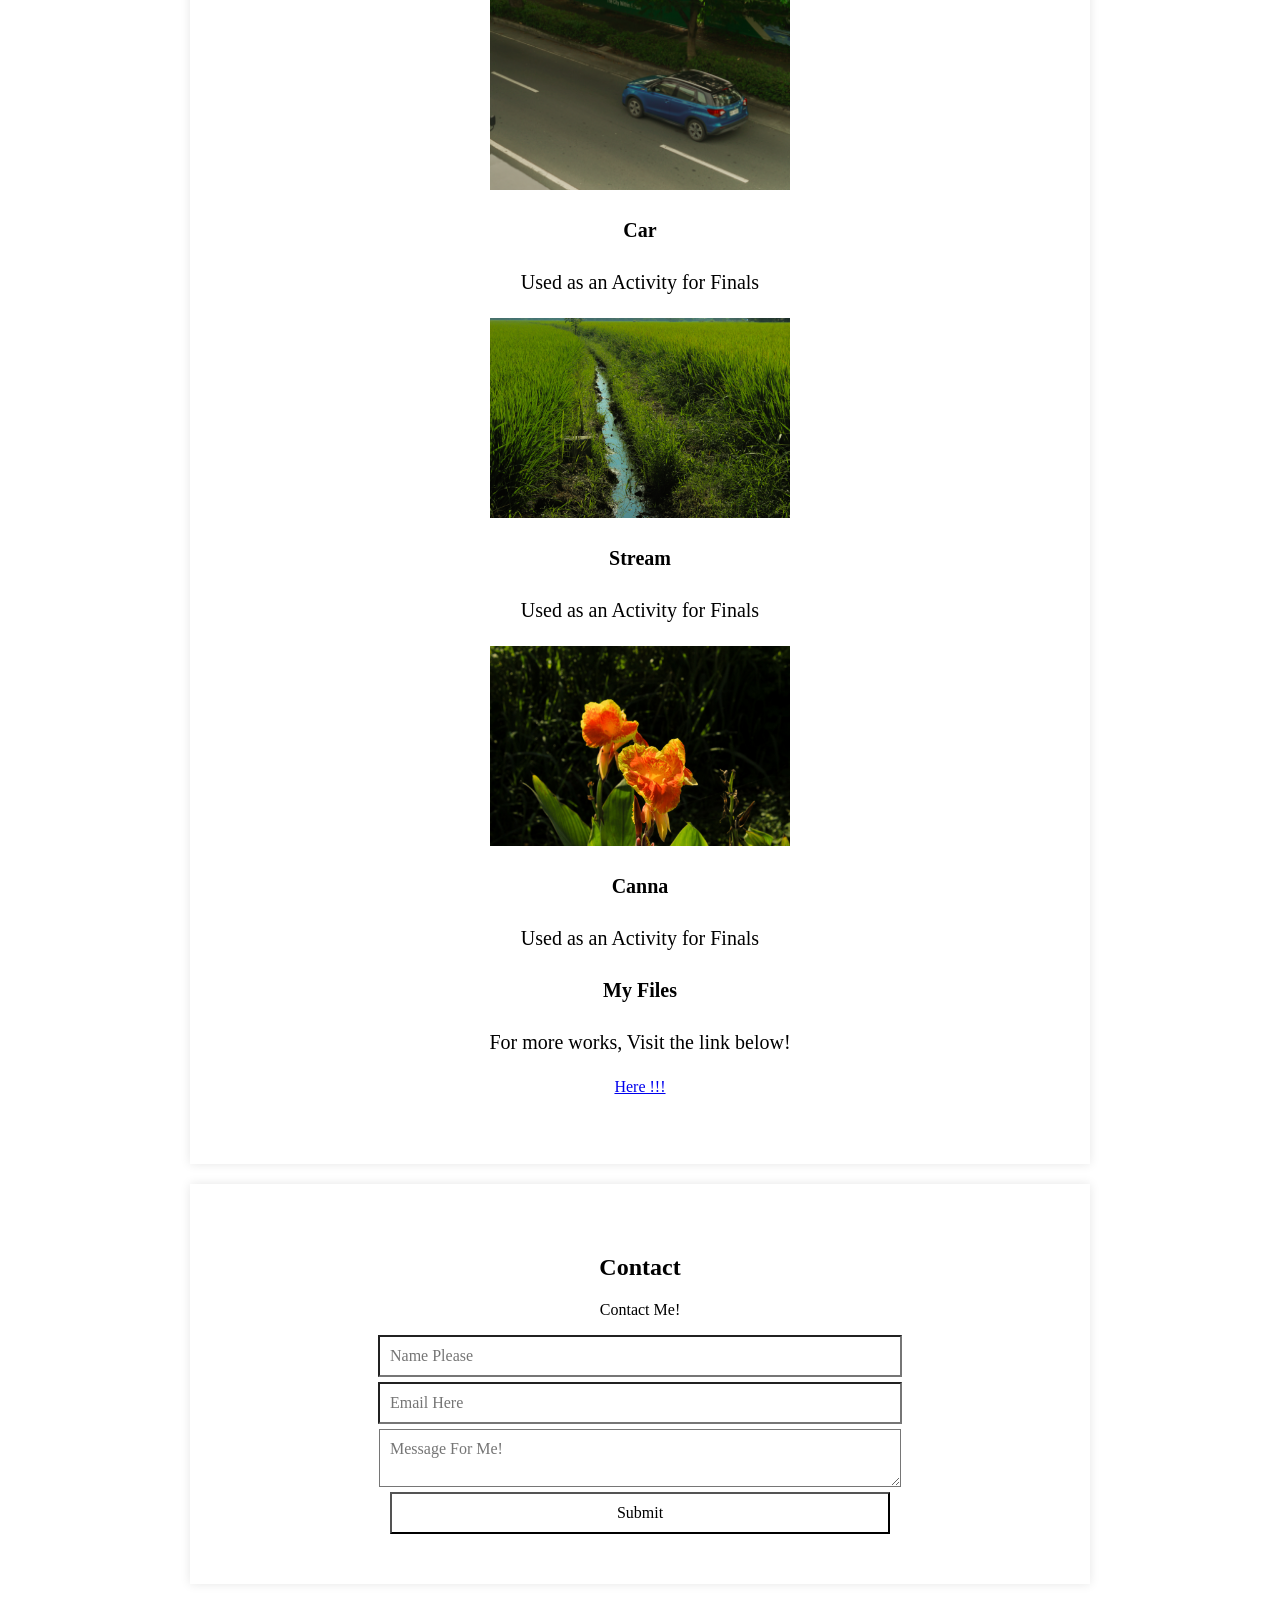
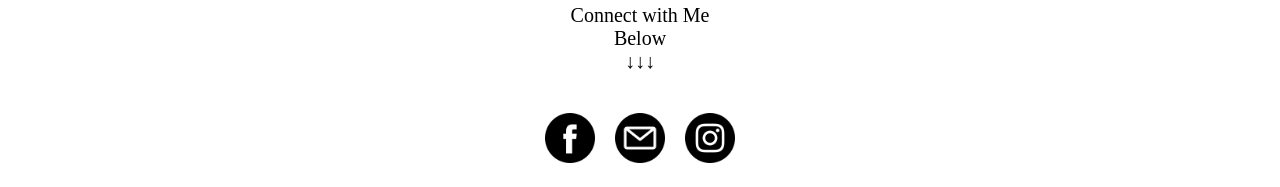
==== commit d09da6d1: "Update index.html" ====
--- a/index.html
+++ b/index.html
@@ -62,7 +62,7 @@
   <section class="about" id="about">
     <h2 class="about__heading">About</h2>
     <div class="about__content">
-      <div class="about__image-image"><img src="unnamed.jpg" width="395" height="300"</div>
+      <div class="about__image-image"><img src="unnamed.jpg" width="300" height="300"</div>
      
            
         <p class="profile__intro"> An aspiring photographer who does not only look at the aesthetic of my works but also the story within them. I photograph as a hobby and would like to land a job in the industry one day. </p>
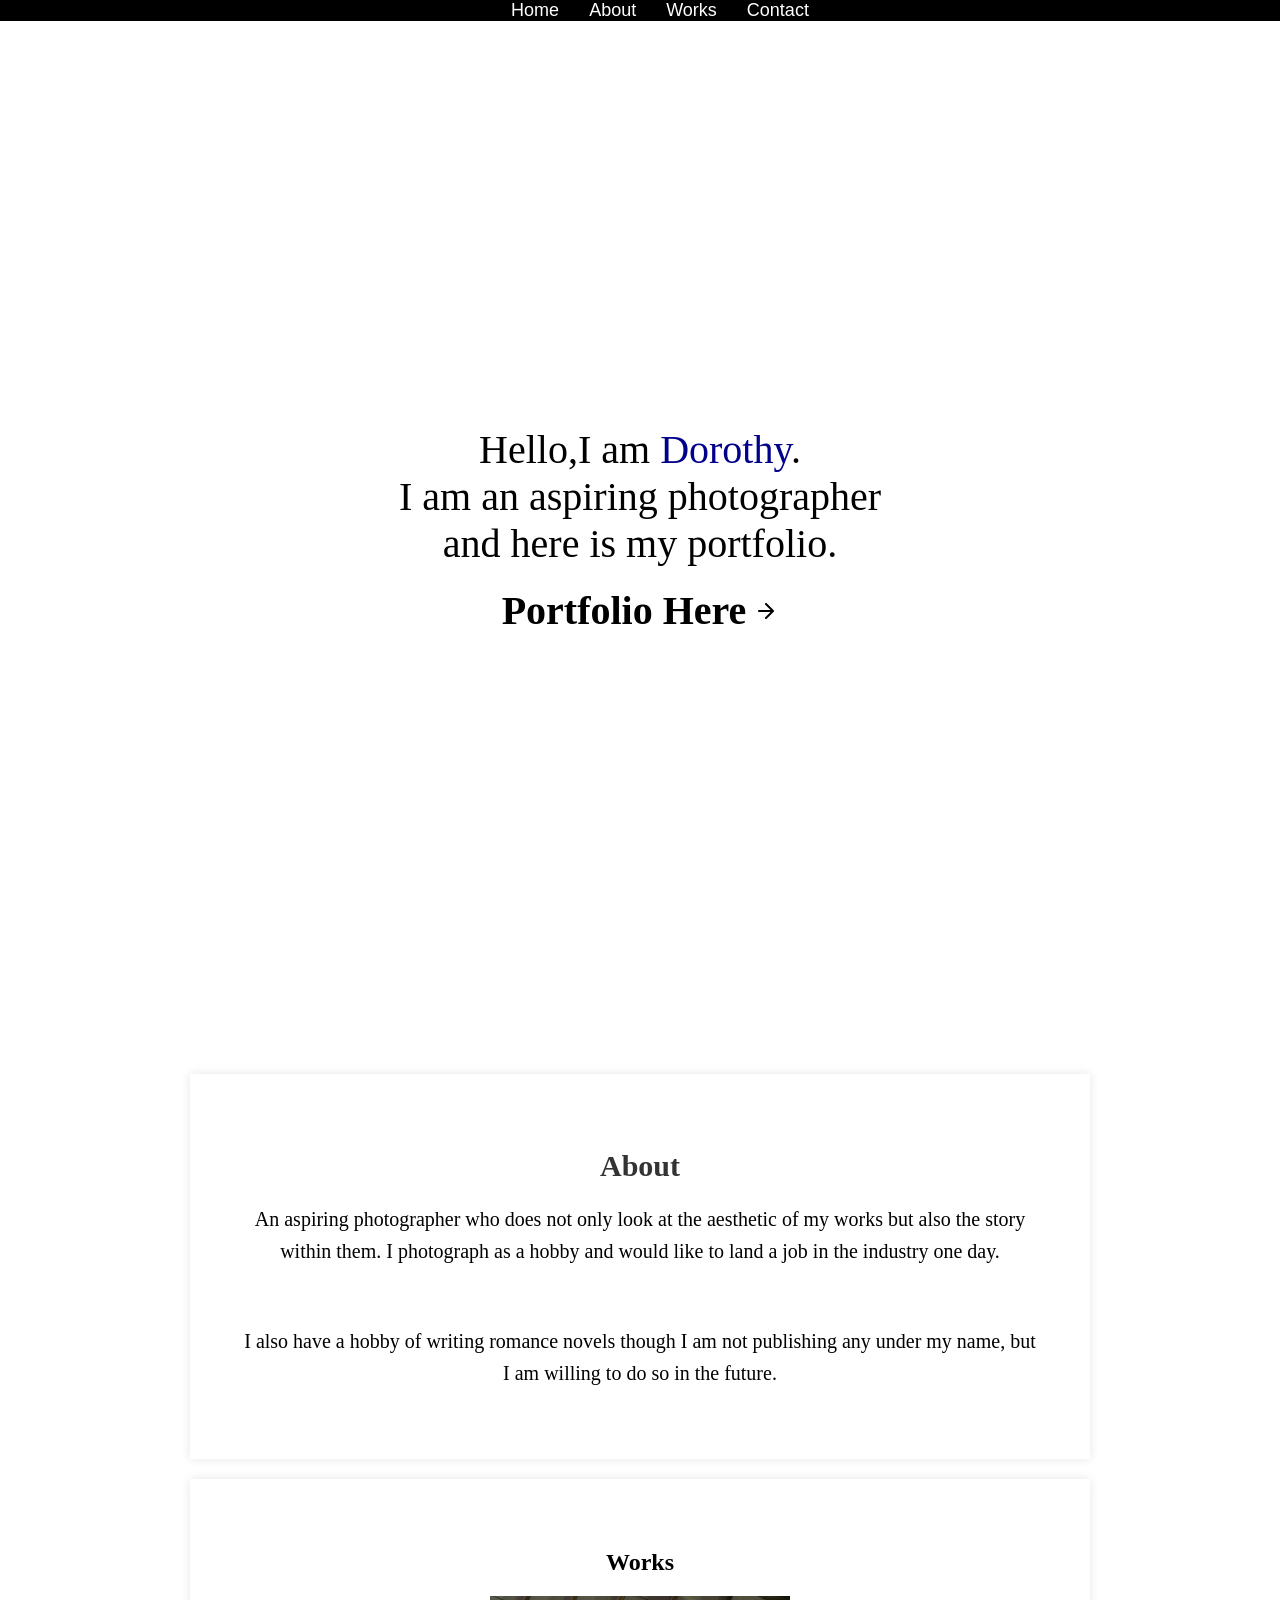
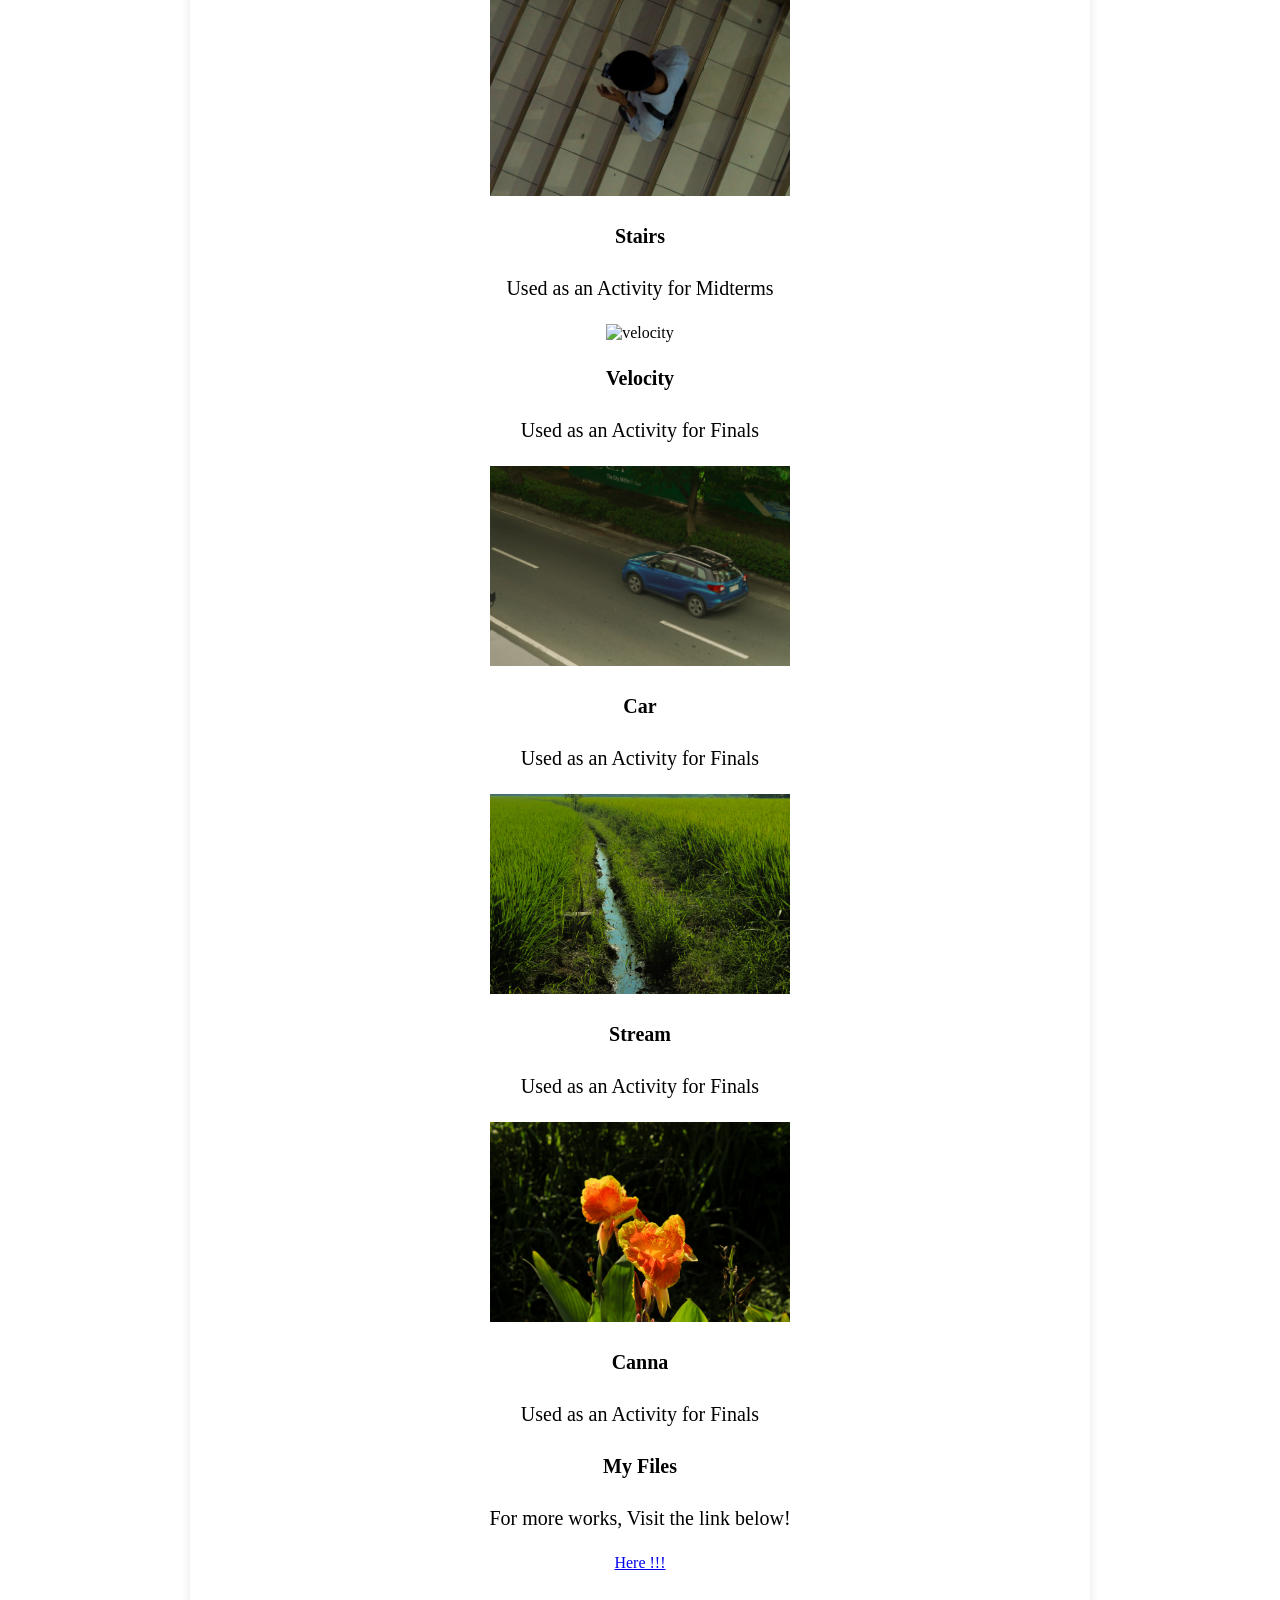
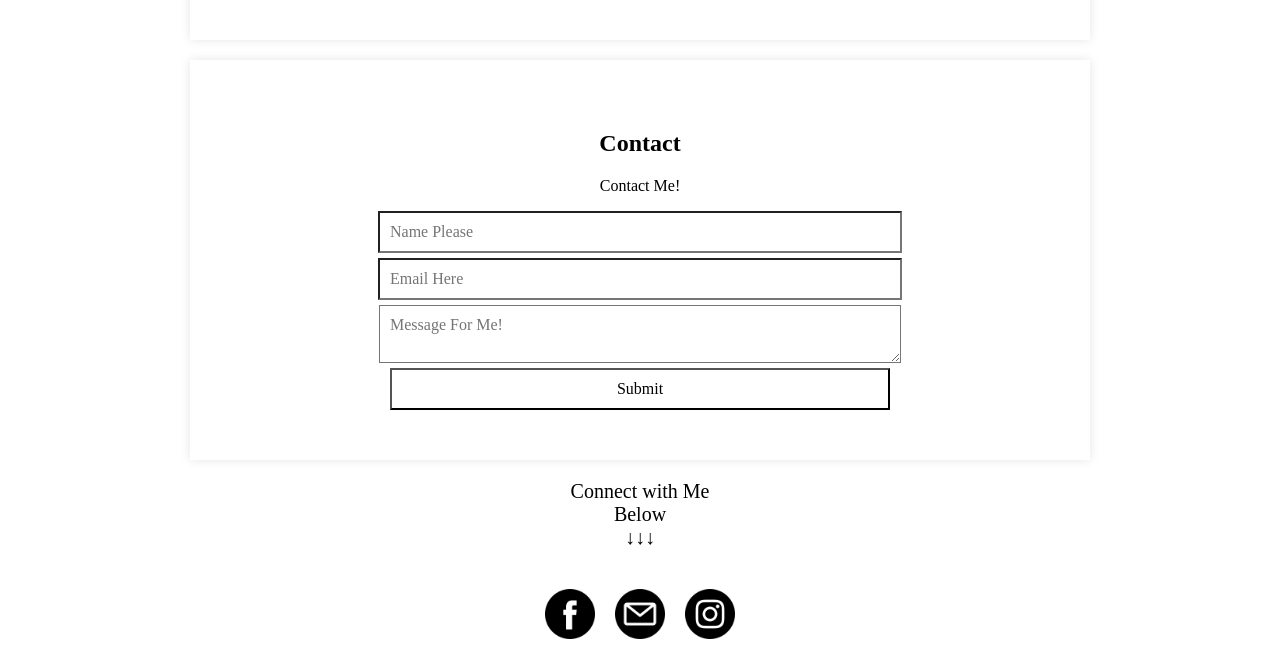
==== commit 9c542be6: "Update index.html" ====
--- a/index.html
+++ b/index.html
@@ -62,7 +62,7 @@
   <section class="about" id="about">
     <h2 class="about__heading">About</h2>
     <div class="about__content">
-      <div class="about__image-image"><img src="unnamed.jpg" width="300" height="300"</div>
+    </div>
      
            
         <p class="profile__intro"> An aspiring photographer who does not only look at the aesthetic of my works but also the story within them. I photograph as a hobby and would like to land a job in the industry one day. </p>
--- a/main.css
+++ b/main.css
@@ -15,12 +15,13 @@
   flex-direction: column;
   justify-content: center;
   align-items: center;
-  height: 100px;
+  height: 100vh;
   background: white;
   color: black;
   position: relative;
   text-align: center;
   font-family: times Cambria, Cochin, Georgia, Times, 'Times New Roman', serif;
+  font-size: 40px;
 }
 
 .hero .heading span {
@@ -64,7 +65,7 @@
   font-size: 20px;
   margin: 20px 0;
   line-height: 1.6;
-  color: khaki;
+  color: darkblue;
 }
 nav.navigation-bar :hover {
   color: khaki;
@@ -88,7 +89,7 @@
 
   padding: 50px;
   text-align: center;
-  background-color: #fff;
+  background-color: white;
   margin: 20px auto;
   max-width: 800px;
   box-shadow: 0 0 10px rgba(0, 0, 0, 0.1);
